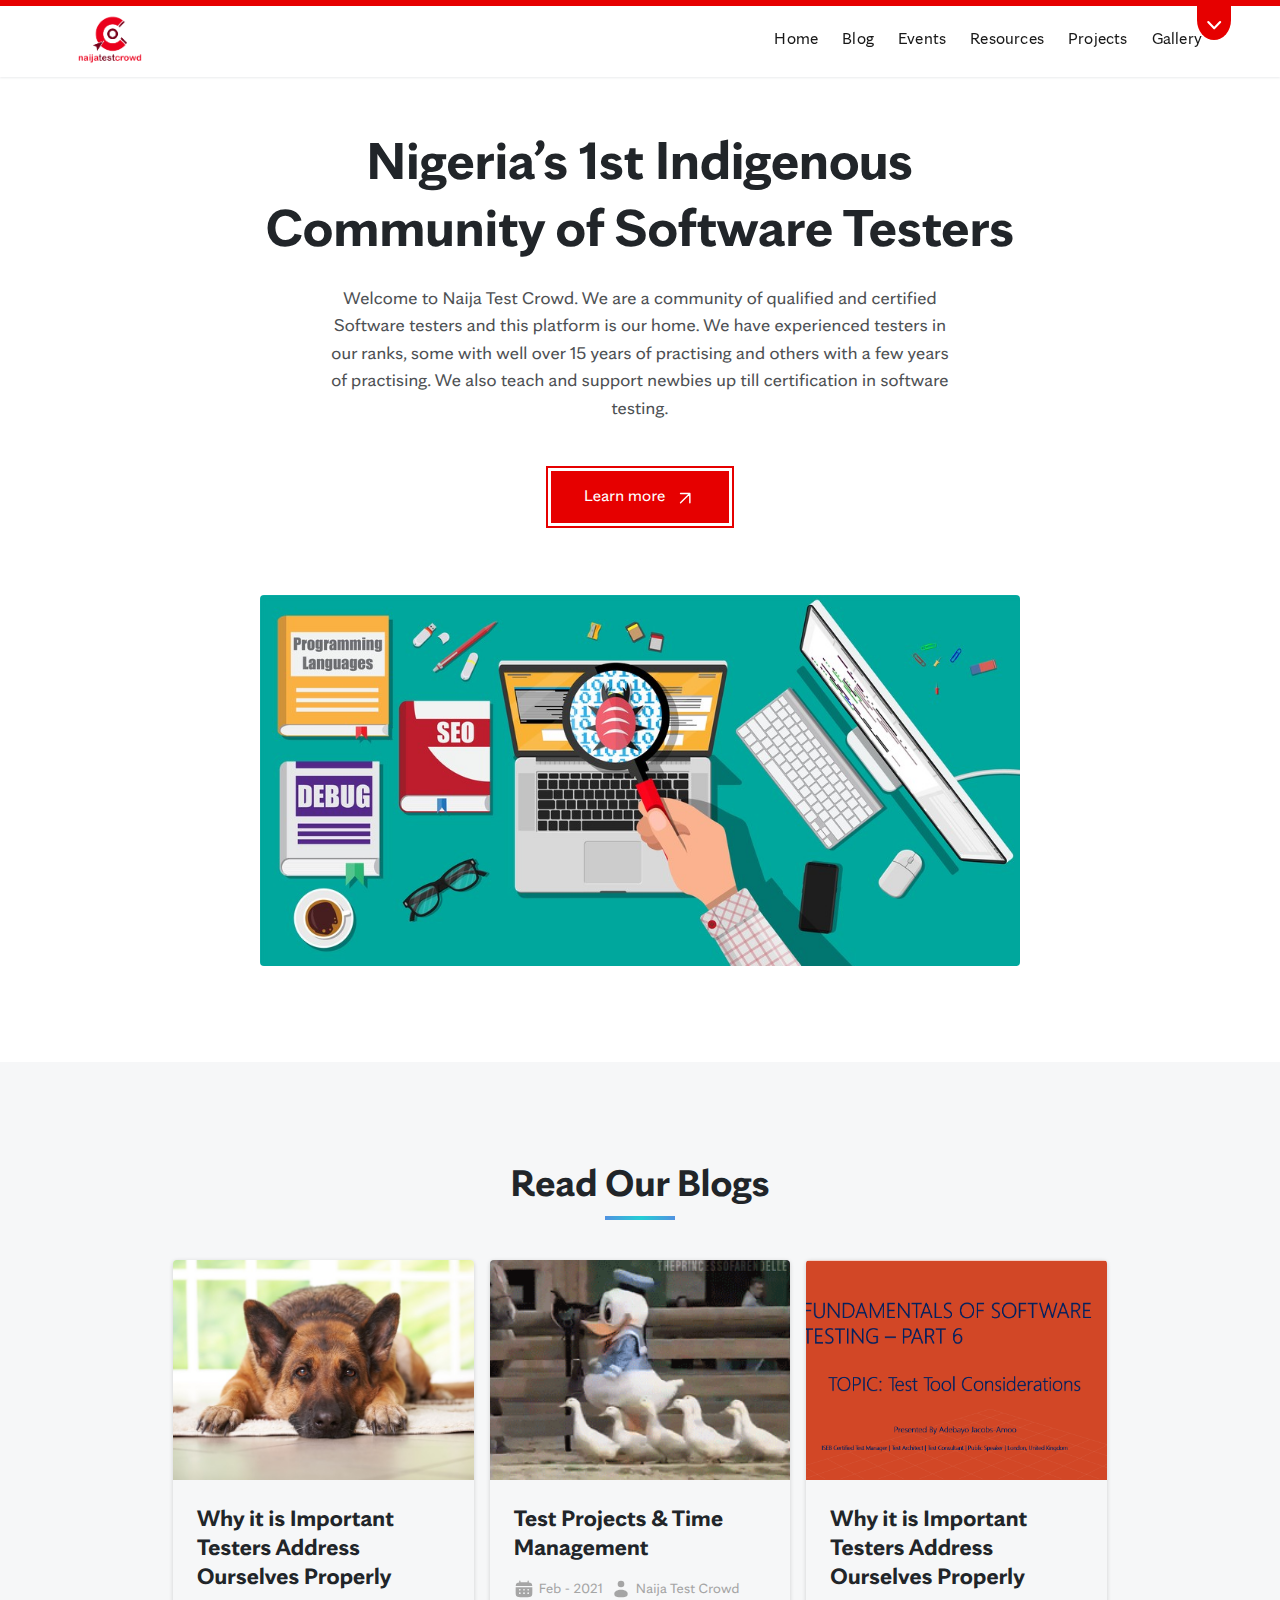
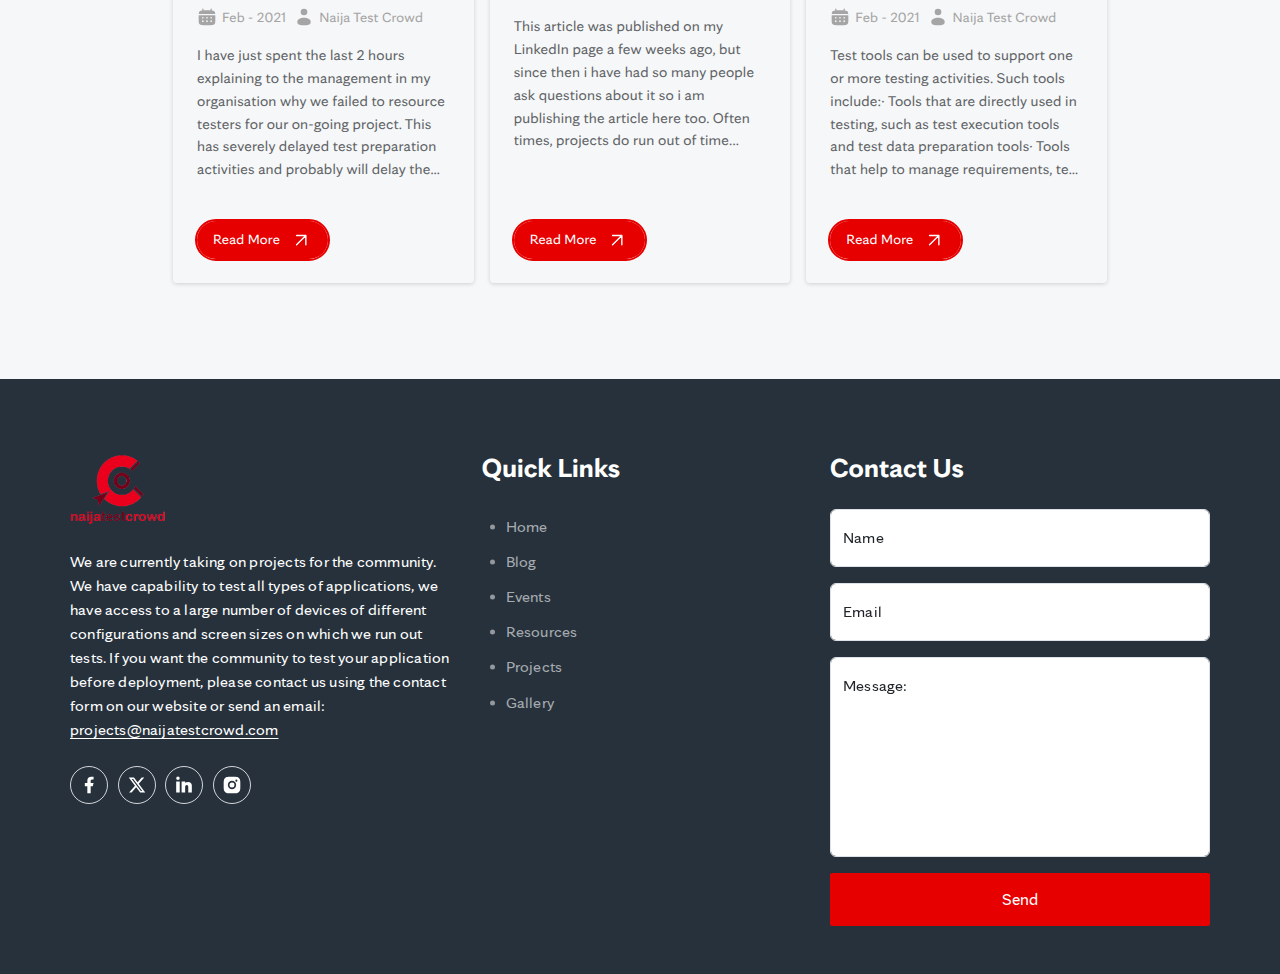
==== blog.html @ b7844641 "made commit to the auth pages" ====
<!DOCTYPE html>
<html lang="en">
	<head>
		<meta charset="UTF-8" />
		<meta name="viewport" content="width=device-width, initial-scale=1.0" />
		<meta name="theme-color" content="" />
		<link rel="shortcut icon" href="./assets/media/logos/naijatestcrowd-favicon.png" type="image/x-icon" />
		<link rel="apple-touch-icon" sizes="180x180" href="./assets/media/logos/naijatestcrowd-favicon.png" />
		<link rel="icon" type="image/png" sizes="32x32" href="./assets/media/logos/naijatestcrowd-favicon.png" />
		<link rel="icon" type="image/png" sizes="16x16" href="./assets/media/logos/naijatestcrowd-favicon.png" />

		<link rel="stylesheet" type="text/css" href="./assets/style/bootstrap.min.css" />
		<link rel="stylesheet" type="text/css" href="./assets/style/default.css" />
		<link rel="stylesheet" type="text/css" href="./assets/style/header.css" />
		<link rel="stylesheet" type="text/css" href="./assets/style/index.css" />
		<link rel="stylesheet" type="text/css" href="./assets/style/footer.css" />
		<link rel="stylesheet" type="text/css" href="./assets/style/media-query.css" />

		<title>Home</title>
	</head>
	<body>
		<div class="v-page-wrapper">
			<!-- <div class="v-mouse-ele"></div> -->
			<!-- header @::start -->
			<header class="v-header v-variant" id="v-page-header">
				<div class="v-subheader">
					<div class="container-lg overflow-hidden">
						<div class="d-flex align-items-center justify-content-between flex-wrap row-gap-3">
							<div>
								<a href="mailto:support@naijatestcrowd.com" class="v-subheader-link">
									<span class="v-icon">
										<svg xmlns="http://www.w3.org/2000/svg" viewBox="0 0 24 24">
											<rect width="24" height="24" fill="none" />
											<path
												fill="none"
												stroke="currentColor"
												stroke-linecap="round"
												stroke-linejoin="round"
												stroke-width="1.5"
												d="m2.357 7.714l6.98 4.654c.963.641 1.444.962 1.964 1.087c.46.11.939.11 1.398 0c.52-.125 1.001-.446 1.964-1.087l6.98-4.654M7.157 19.5h9.686c1.68 0 2.52 0 3.162-.327a3 3 0 0 0 1.31-1.311c.328-.642.328-1.482.328-3.162V9.3c0-1.68 0-2.52-.327-3.162a3 3 0 0 0-1.311-1.311c-.642-.327-1.482-.327-3.162-.327H7.157c-1.68 0-2.52 0-3.162.327a3 3 0 0 0-1.31 1.311c-.328.642-.328 1.482-.328 3.162v5.4c0 1.68 0 2.52.327 3.162a3 3 0 0 0 1.311 1.311c.642.327 1.482.327 3.162.327" />
										</svg>
									</span>
									<span class="v-text"> support@naijatestcrowd.com </span>
								</a>
							</div>
							<div class="d-flex align-items-center flex-wrap column-gap-4">
								<a href="./login.html" class="v-subheader-link">
									<span class="v-icon">
										<svg xmlns="http://www.w3.org/2000/svg" viewBox="0 0 24 24">
											<rect width="24" height="24" fill="none" />
											<path
												fill="currentColor"
												d="M22 19h-6v-4h-2.68c-1.14 2.42-3.6 4-6.32 4c-3.86 0-7-3.14-7-7s3.14-7 7-7c2.72 0 5.17 1.58 6.32 4H24v6h-2zm-4-2h2v-4h2v-2H11.94l-.23-.67C11.01 8.34 9.11 7 7 7c-2.76 0-5 2.24-5 5s2.24 5 5 5c2.11 0 4.01-1.34 4.71-3.33l.23-.67H18zM7 15c-1.65 0-3-1.35-3-3s1.35-3 3-3s3 1.35 3 3s-1.35 3-3 3m0-4c-.55 0-1 .45-1 1s.45 1 1 1s1-.45 1-1s-.45-1-1-1" />
										</svg>
									</span>
									<span class="v-text"> Login </span>
								</a>
								<a href="./register.html" class="v-subheader-link">
									<span class="v-icon">
										<svg xmlns="http://www.w3.org/2000/svg" viewBox="0 0 24 24">
											<rect width="24" height="24" fill="none" />
											<g fill="none" fill-rule="evenodd">
												<path
													d="m12.593 23.258l-.011.002l-.071.035l-.02.004l-.014-.004l-.071-.035q-.016-.005-.024.005l-.004.01l-.017.428l.005.02l.01.013l.104.074l.015.004l.012-.004l.104-.074l.012-.016l.004-.017l-.017-.427q-.004-.016-.017-.018m.265-.113l-.013.002l-.185.093l-.01.01l-.003.011l.018.43l.005.012l.008.007l.201.093q.019.005.029-.008l.004-.014l-.034-.614q-.005-.018-.02-.022m-.715.002a.02.02 0 0 0-.027.006l-.006.014l-.034.614q.001.018.017.024l.015-.002l.201-.093l.01-.008l.004-.011l.017-.43l-.003-.012l-.01-.01z" />
												<path
													fill="currentColor"
													d="M16 14a5 5 0 0 1 5 5v2a1 1 0 1 1-2 0v-2a3 3 0 0 0-3-3H8a3 3 0 0 0-3 3v2a1 1 0 1 1-2 0v-2a5 5 0 0 1 5-5zm4-6a1 1 0 0 1 1 1v1h1a1 1 0 1 1 0 2h-1v1a1 1 0 1 1-2 0v-1h-1a1 1 0 1 1 0-2h1V9a1 1 0 0 1 1-1m-8-6a5 5 0 1 1 0 10a5 5 0 0 1 0-10m0 2a3 3 0 1 0 0 6a3 3 0 0 0 0-6" />
											</g>
										</svg>
									</span>
									<span class="v-text"> Register </span>
								</a>
							</div>
						</div>
					</div>
					<div class="v-toggle-lg-screen-auth-dropdown">
						<button type="button" class="v-toggler">
							<span class="v-icon">
								<svg xmlns="http://www.w3.org/2000/svg" viewBox="0 0 16 16">
									<rect width="16" height="16" fill="none" />
									<path
										fill="none"
										stroke="currentColor"
										stroke-linecap="round"
										stroke-linejoin="round"
										stroke-width="1.5"
										d="M3.75 5.75L8 10.25l4.25-4.5" />
								</svg>
							</span>
						</button>
					</div>
				</div>
				<div class="container-lg p-0 px-2 pt-2">
					<div class="d-flex align-items-center justify-content-between v-main-header">
						<a href="" class="v-header-logo" title="NaijaTestCrowd">
							<figure class="v-image">
								<img src="./assets/media/logos/naijatestcrowd-logo.png" alt="" class="img-fluid" />
							</figure>
						</a>
						<nav class="v-nav-links-container d-none d-lg-inline">
							<ul class="v-nav-links-wrapper d-flex align-items-center">
								<li class="v-each-nav-item">
									<a href="./" class="v-nav-link">Home</a>
								</li>
								<li class="v-each-nav-item">
									<a href="./blog.html" class="v-nav-link">Blog</a>
								</li>
								<li class="v-each-nav-item">
									<a href="./events.html" class="v-nav-link">Events</a>
								</li>
								<li class="v-each-nav-item">
									<a href="./resources.html" class="v-nav-link">Resources</a>
								</li>
								<li class="v-each-nav-item">
									<a href="./projects.html" class="v-nav-link">Projects</a>
								</li>
								<li class="v-each-nav-item">
									<a href="./gallery.html" class="v-nav-link">Gallery</a>
								</li>
							</ul>
						</nav>
						<div class="d-lg-none v-mobile-menu-toggler-container">
							<button type="button" class="v-mobile-menu-toggler" data-bs-toggle="offcanvas" data-bs-target="#sideBar">
								<svg xmlns="http://www.w3.org/2000/svg" viewBox="0 0 24 24">
									<rect width="24" height="24" fill="none" />
									<path
										fill="currentColor"
										d="M2 6a1 1 0 0 1 1-1h18a1 1 0 1 1 0 2H3a1 1 0 0 1-1-1m0 6.032a1 1 0 0 1 1-1h18a1 1 0 1 1 0 2H3a1 1 0 0 1-1-1m1 5.033a1 1 0 1 0 0 2h18a1 1 0 0 0 0-2z" />
								</svg>
							</button>
						</div>
					</div>
				</div>
			</header>
			<!-- header @::end -->
			<!-- main @::body -->
			<main class="v-main" id="v-page-main">
				<!-- v-each-section @::start -->
				<div id="v-hero" class="v-hero d-flex pb-5">
					<section class="container-lg p-lg-0">
						<div class="col-md-10 col-xl-8 col-xxl-7 mx-auto text-center d-flex flex-column row-gap-4 v-text-content my-5">
							<div>
								<h1 class="v-hero-title">Nigeria’s 1st <b class="v-289fh29b">Indigenous </b>Community of Software Testers</h1>
							</div>
							<div class="col-11 col-sm-10 mx-auto">
								<span class="v-subtext">
									Welcome to Naija Test Crowd. We are a community of qualified and certified Software testers and this platform is our home. We have
									experienced testers in our ranks, some with well over 15 years of practising and others with a few years of practising. We also
									teach and support newbies up till certification in software testing.
								</span>
							</div>
							<div class="v-action-container mt-4">
								<a href="" class="v-link-out">
									<span class="v-text">Learn more </span>
									<span class="v-icon">
										<svg xmlns="http://www.w3.org/2000/svg" width="384" height="384" viewBox="0 0 24 24">
											<rect width="24" height="24" fill="none" />
											<path
												fill="none"
												stroke="currentColor"
												stroke-linecap="round"
												stroke-linejoin="round"
												stroke-width="1.5"
												d="M7 7h10m0 0v10m0-10L7 17" />
										</svg>
									</span>
								</a>
							</div>
							<div class="v-banner-presentation mt-5">
								<figure class="v-image w-100 overflow-hidden rounded-1">
									<img src="./assets/media/images/awesome-feature.png" alt="" class="img-fluid" />
								</figure>
							</div>
						</div>
					</section>
				</div>
				<!-- v-each-section @::end -->
				<!-- v-each-section @::start -->
				<div class="v-blogs">
					<section class="v-blocks-container container p-sm-0">
						<header class="v-section-header">
							<h1 class="v-section-title">Read Our Blogs</h1>
						</header>
						<div class="row col-12 col-xl-10 mx-auto m-0 row-gap-5">
							<div class="v-each-item col-12 col-md p-0">
								<div class="v-each-item-inner mx-lg-2">
									<div class="v-each-item-wrap">
										<a href="">
											<figure class="v-image-container">
												<img src="./assets/media/images/5eaf95e89daa1.jpg" alt="" class="img-fluid" />
											</figure>
										</a>
										<div
											class="v-item-body-content d-flex flex-column align-items-center align-items-lg-start text-center text-lg-start row-gap-3 py-4 px-4">
											<h4 class="v-item-title">Why it is Important Testers Address Ourselves Properly</h4>
											<div class="d-flex flex-wrap column-gap-2 v-mid">
												<div class="v-each">
													<span class="v-icon">
														<svg xmlns="http://www.w3.org/2000/svg" width="384" height="384" viewBox="0 0 24 24">
															<rect width="24" height="24" fill="none" />
															<path
																fill="currentColor"
																d="M7.75 2.5a.75.75 0 0 0-1.5 0v1.58c-1.44.115-2.384.397-3.078 1.092c-.695.694-.977 1.639-1.093 3.078h19.842c-.116-1.44-.398-2.384-1.093-3.078c-.694-.695-1.639-.977-3.078-1.093V2.5a.75.75 0 0 0-1.5 0v1.513C15.585 4 14.839 4 14 4h-4c-.839 0-1.585 0-2.25.013z" />
															<path
																fill="currentColor"
																fill-rule="evenodd"
																d="M2 12c0-.839 0-1.585.013-2.25h19.974C22 10.415 22 11.161 22 12v2c0 3.771 0 5.657-1.172 6.828S17.771 22 14 22h-4c-3.771 0-5.657 0-6.828-1.172S2 17.771 2 14zm15 2a1 1 0 1 0 0-2a1 1 0 0 0 0 2m0 4a1 1 0 1 0 0-2a1 1 0 0 0 0 2m-4-5a1 1 0 1 1-2 0a1 1 0 0 1 2 0m0 4a1 1 0 1 1-2 0a1 1 0 0 1 2 0m-6-3a1 1 0 1 0 0-2a1 1 0 0 0 0 2m0 4a1 1 0 1 0 0-2a1 1 0 0 0 0 2"
																clip-rule="evenodd" />
														</svg>
													</span>
													<span class="v-text">Feb - 2021</span>
												</div>
												<div class="v-each">
													<span class="v-icon">
														<svg xmlns="http://www.w3.org/2000/svg" width="384" height="384" viewBox="0 0 24 24">
															<rect width="24" height="24" fill="none" />
															<circle cx="12" cy="6" r="4" fill="currentColor" />
															<path fill="currentColor" d="M20 17.5c0 2.485 0 4.5-8 4.5s-8-2.015-8-4.5S7.582 13 12 13s8 2.015 8 4.5" />
														</svg>
													</span>
													<span class="v-text">Naija Test Crowd</span>
												</div>
											</div>
											<div class="v-text-content mb-4">
												<span class="v-subtext">
													I have just spent the last 2 hours explaining to the management in my organisation why we failed to resource testers for our
													on-going project. This has severely delayed test preparation activities and probably will delay the project. My employers
													have...
												</span>
											</div>
											<div class="v-link-container">
												<a href="" class="v-link-out">
													<span>Read More</span>
													<span class="v-icon">
														<svg xmlns="http://www.w3.org/2000/svg" width="384" height="384" viewBox="0 0 24 24">
															<rect width="24" height="24" fill="none" />
															<path
																fill="none"
																stroke="currentColor"
																stroke-linecap="round"
																stroke-linejoin="round"
																stroke-width="1.5"
																d="M7 7h10m0 0v10m0-10L7 17" />
														</svg>
													</span>
												</a>
											</div>
										</div>
									</div>
								</div>
							</div>
							<div class="v-each-item col-12 col-md p-0">
								<div class="v-each-item-inner mx-lg-2">
									<div class="v-each-item-wrap">
										<a href="">
											<figure class="v-image-container">
												<img src="./assets/media/images/5f285699172b0.gif" alt="" class="img-fluid" />
											</figure>
										</a>
										<div
											class="v-item-body-content d-flex flex-column align-items-center align-items-lg-start text-center text-lg-start row-gap-3 py-4 px-4">
											<h4 class="v-item-title">Test Projects & Time Management</h4>
											<div class="d-flex flex-wrap column-gap-2 v-mid">
												<div class="v-each">
													<span class="v-icon">
														<svg xmlns="http://www.w3.org/2000/svg" width="384" height="384" viewBox="0 0 24 24">
															<rect width="24" height="24" fill="none" />
															<path
																fill="currentColor"
																d="M7.75 2.5a.75.75 0 0 0-1.5 0v1.58c-1.44.115-2.384.397-3.078 1.092c-.695.694-.977 1.639-1.093 3.078h19.842c-.116-1.44-.398-2.384-1.093-3.078c-.694-.695-1.639-.977-3.078-1.093V2.5a.75.75 0 0 0-1.5 0v1.513C15.585 4 14.839 4 14 4h-4c-.839 0-1.585 0-2.25.013z" />
															<path
																fill="currentColor"
																fill-rule="evenodd"
																d="M2 12c0-.839 0-1.585.013-2.25h19.974C22 10.415 22 11.161 22 12v2c0 3.771 0 5.657-1.172 6.828S17.771 22 14 22h-4c-3.771 0-5.657 0-6.828-1.172S2 17.771 2 14zm15 2a1 1 0 1 0 0-2a1 1 0 0 0 0 2m0 4a1 1 0 1 0 0-2a1 1 0 0 0 0 2m-4-5a1 1 0 1 1-2 0a1 1 0 0 1 2 0m0 4a1 1 0 1 1-2 0a1 1 0 0 1 2 0m-6-3a1 1 0 1 0 0-2a1 1 0 0 0 0 2m0 4a1 1 0 1 0 0-2a1 1 0 0 0 0 2"
																clip-rule="evenodd" />
														</svg>
													</span>
													<span class="v-text">Feb - 2021</span>
												</div>
												<div class="v-each">
													<span class="v-icon">
														<svg xmlns="http://www.w3.org/2000/svg" width="384" height="384" viewBox="0 0 24 24">
															<rect width="24" height="24" fill="none" />
															<circle cx="12" cy="6" r="4" fill="currentColor" />
															<path fill="currentColor" d="M20 17.5c0 2.485 0 4.5-8 4.5s-8-2.015-8-4.5S7.582 13 12 13s8 2.015 8 4.5" />
														</svg>
													</span>
													<span class="v-text">Naija Test Crowd</span>
												</div>
											</div>
											<div class="v-text-content mb-4">
												<span class="v-subtext">
													This article was published on my LinkedIn page a few weeks ago, but since then i have had so many people ask questions about
													it so i am publishing the article here too. Often times, projects do run out of time...
												</span>
											</div>
											<div class="v-link-container">
												<a href="" class="v-link-out">
													<span>Read More</span>
													<span class="v-icon">
														<svg xmlns="http://www.w3.org/2000/svg" width="384" height="384" viewBox="0 0 24 24">
															<rect width="24" height="24" fill="none" />
															<path
																fill="none"
																stroke="currentColor"
																stroke-linecap="round"
																stroke-linejoin="round"
																stroke-width="1.5"
																d="M7 7h10m0 0v10m0-10L7 17" />
														</svg>
													</span>
												</a>
											</div>
										</div>
									</div>
								</div>
							</div>
							<div class="v-each-item col-12 col-md p-0">
								<div class="v-each-item-inner mx-lg-2">
									<div class="v-each-item-wrap">
										<a href="">
											<figure class="v-image-container">
												<img src="./assets/media/images/5ef3cde621858.png" alt="" class="img-fluid" />
											</figure>
										</a>
										<div
											class="v-item-body-content d-flex flex-column align-items-center align-items-lg-start text-center text-lg-start row-gap-3 py-4 px-4">
											<h4 class="v-item-title">Why it is Important Testers Address Ourselves Properly</h4>
											<div class="d-flex flex-wrap column-gap-2 v-mid">
												<div class="v-each">
													<span class="v-icon">
														<svg xmlns="http://www.w3.org/2000/svg" width="384" height="384" viewBox="0 0 24 24">
															<rect width="24" height="24" fill="none" />
															<path
																fill="currentColor"
																d="M7.75 2.5a.75.75 0 0 0-1.5 0v1.58c-1.44.115-2.384.397-3.078 1.092c-.695.694-.977 1.639-1.093 3.078h19.842c-.116-1.44-.398-2.384-1.093-3.078c-.694-.695-1.639-.977-3.078-1.093V2.5a.75.75 0 0 0-1.5 0v1.513C15.585 4 14.839 4 14 4h-4c-.839 0-1.585 0-2.25.013z" />
															<path
																fill="currentColor"
																fill-rule="evenodd"
																d="M2 12c0-.839 0-1.585.013-2.25h19.974C22 10.415 22 11.161 22 12v2c0 3.771 0 5.657-1.172 6.828S17.771 22 14 22h-4c-3.771 0-5.657 0-6.828-1.172S2 17.771 2 14zm15 2a1 1 0 1 0 0-2a1 1 0 0 0 0 2m0 4a1 1 0 1 0 0-2a1 1 0 0 0 0 2m-4-5a1 1 0 1 1-2 0a1 1 0 0 1 2 0m0 4a1 1 0 1 1-2 0a1 1 0 0 1 2 0m-6-3a1 1 0 1 0 0-2a1 1 0 0 0 0 2m0 4a1 1 0 1 0 0-2a1 1 0 0 0 0 2"
																clip-rule="evenodd" />
														</svg>
													</span>
													<span class="v-text">Feb - 2021</span>
												</div>
												<div class="v-each">
													<span class="v-icon">
														<svg xmlns="http://www.w3.org/2000/svg" width="384" height="384" viewBox="0 0 24 24">
															<rect width="24" height="24" fill="none" />
															<circle cx="12" cy="6" r="4" fill="currentColor" />
															<path fill="currentColor" d="M20 17.5c0 2.485 0 4.5-8 4.5s-8-2.015-8-4.5S7.582 13 12 13s8 2.015 8 4.5" />
														</svg>
													</span>
													<span class="v-text">Naija Test Crowd</span>
												</div>
											</div>
											<div class="v-text-content mb-4">
												<span class="v-subtext">
													Test tools can be used to support one or more testing activities. Such tools include:· Tools that are directly used in
													testing, such as test execution tools and test data preparation tools· Tools that help to manage requirements, test
													cases,...
												</span>
											</div>
											<div class="v-link-container">
												<a href="" class="v-link-out">
													<span>Read More</span>
													<span class="v-icon">
														<svg xmlns="http://www.w3.org/2000/svg" width="384" height="384" viewBox="0 0 24 24">
															<rect width="24" height="24" fill="none" />
															<path
																fill="none"
																stroke="currentColor"
																stroke-linecap="round"
																stroke-linejoin="round"
																stroke-width="1.5"
																d="M7 7h10m0 0v10m0-10L7 17" />
														</svg>
													</span>
												</a>
											</div>
										</div>
									</div>
								</div>
							</div>
						</div>
					</section>
				</div>
				<!-- v-each-section @::end -->
			</main>
			<!-- main @::end -->
			<!-- footer @::start-->
			<footer class="v-footer position-relative pt-4" id="v-page-footer">
				<div class="container px-lg-0 py-5">
					<div class="row align-items-stretch m-0 row-gap-5">
						<div class="col-lg col-12 p-0 v-footer-item">
							<div class="d-flex flex-column align-items-start row-gap-4">
								<a href="" class="v-logo me-3">
									<figure class="v-image" title="NaijaTestCrowd">
										<img src="./assets/media/logos/naijatestcrowd-logo.png" alt="" class="img-fluid" />
									</figure>
								</a>
								<div class="v-text text-white">
									We are currently taking on projects for the community. We have capability to test all types of applications, we have access to a
									large number of devices of different configurations and screen sizes on which we run out tests. If you want the community to test
									your application before deployment, please contact us using the contact form on our website or send an email:
									<a href="" style="color: var(--white); text-underline-offset: 3px" class="text-decoration-underline">
										projects@naijatestcrowd.com
									</a>
								</div>
							</div>
							<ul class="v-social-links">
								<li class="v-link-item">
									<a href="" title="Facebook">
										<span class="v-icon">
											<svg xmlns="http://www.w3.org/2000/svg" width="384" height="384" viewBox="0 0 24 24">
												<rect width="24" height="24" fill="none" />
												<path
													fill="currentColor"
													d="M14 13.5h2.5l1-4H14v-2c0-1.03 0-2 2-2h1.5V2.14c-.326-.043-1.557-.14-2.857-.14C11.928 2 10 3.657 10 6.7v2.8H7v4h3V22h4z" />
											</svg>
										</span>
									</a>
								</li>
								<li class="v-link-item">
									<a href="" title="Twitter/X">
										<span class="v-icon">
											<svg xmlns="http://www.w3.org/2000/svg" width="384" height="384" viewBox="0 0 24 24">
												<rect width="24" height="24" fill="none" />
												<path
													fill="currentColor"
													d="m17.687 3.063l-4.996 5.711l-4.32-5.711H2.112l7.477 9.776l-7.086 8.099h3.034l5.469-6.25l4.78 6.25h6.102l-7.794-10.304l6.625-7.571zm-1.064 16.06L5.654 4.782h1.803l10.846 14.34z" />
											</svg>
										</span>
									</a>
								</li>
								<li class="v-link-item">
									<a href="" title="LinkedIn">
										<span class="v-icon">
											<svg xmlns="http://www.w3.org/2000/svg" width="384" height="384" viewBox="0 0 24 24">
												<rect width="24" height="24" fill="none" />
												<path
													fill="currentColor"
													d="M4.75 1.875a2.125 2.125 0 1 0 0 4.25a2.125 2.125 0 0 0 0-4.25m-2 6A.125.125 0 0 0 2.625 8v13c0 .069.056.125.125.125h4A.125.125 0 0 0 6.875 21V8a.125.125 0 0 0-.125-.125zm6.5 0A.125.125 0 0 0 9.125 8v13c0 .069.056.125.125.125h4a.125.125 0 0 0 .125-.125v-7a1.875 1.875 0 1 1 3.75 0v7c0 .069.056.125.125.125h4a.125.125 0 0 0 .125-.125v-8.62c0-2.427-2.11-4.325-4.525-4.106a7.2 7.2 0 0 0-2.169.548l-1.306.56V8a.125.125 0 0 0-.125-.125z" />
											</svg>
										</span>
									</a>
								</li>
								<li class="v-link-item">
									<a href="" title="Instagram">
										<span class="v-icon">
											<svg xmlns="http://www.w3.org/2000/svg" width="384" height="384" viewBox="0 0 24 24">
												<rect width="24" height="24" fill="none" />
												<path
													fill="currentColor"
													d="M13.028 2c1.125.003 1.696.009 2.189.023l.194.007c.224.008.445.018.712.03c1.064.05 1.79.218 2.427.465c.66.254 1.216.598 1.772 1.153a4.9 4.9 0 0 1 1.153 1.772c.247.637.415 1.363.465 2.428c.012.266.022.487.03.712l.006.194c.015.492.021 1.063.023 2.188l.001.746v1.31a79 79 0 0 1-.023 2.188l-.006.194c-.008.225-.018.446-.03.712c-.05 1.065-.22 1.79-.466 2.428a4.9 4.9 0 0 1-1.153 1.772a4.9 4.9 0 0 1-1.772 1.153c-.637.247-1.363.415-2.427.465l-.712.03l-.194.006c-.493.014-1.064.021-2.189.023l-.746.001h-1.309a78 78 0 0 1-2.189-.023l-.194-.006a63 63 0 0 1-.712-.031c-1.064-.05-1.79-.218-2.428-.465a4.9 4.9 0 0 1-1.771-1.153a4.9 4.9 0 0 1-1.154-1.772c-.247-.637-.415-1.363-.465-2.428l-.03-.712l-.005-.194A79 79 0 0 1 2 13.028v-2.056a79 79 0 0 1 .022-2.188l.007-.194c.008-.225.018-.446.03-.712c.05-1.065.218-1.79.465-2.428A4.9 4.9 0 0 1 3.68 3.678a4.9 4.9 0 0 1 1.77-1.153c.638-.247 1.363-.415 2.428-.465c.266-.012.488-.022.712-.03l.194-.006a79 79 0 0 1 2.188-.023zM12 7a5 5 0 1 0 0 10a5 5 0 0 0 0-10m0 2a3 3 0 1 1 .001 6a3 3 0 0 1 0-6m5.25-3.5a1.25 1.25 0 0 0 0 2.5a1.25 1.25 0 0 0 0-2.5" />
											</svg>
										</span>
									</a>
								</li>
							</ul>
						</div>
						<div class="col-lg-4 col-12 p-0 v-footer-item">
							<div class="mx-lg-auto col-lg-10">
								<header class="v-footer-item-header">
									<h3 class="v-header-title">Quick Links</h3>
								</header>
								<ul class="v-footer-links mt-4">
									<li class="v-each-link-item">
										<a href="" class="v-link">Home</a>
									</li>
									<li class="v-each-link-item">
										<a href="" class="v-link">Blog</a>
									</li>
									<li class="v-each-link-item">
										<a href="" class="v-link">Events</a>
									</li>
									<li class="v-each-link-item">
										<a href="" class="v-link">Resources</a>
									</li>
									<li class="v-each-link-item">
										<a href="" class="v-link">Projects</a>
									</li>
									<li class="v-each-link-item">
										<a href="" class="v-link">Gallery</a>
									</li>
								</ul>
							</div>
						</div>
						<div class="col-lg col-12 p-0 v-footer-item">
							<header class="v-footer-item-header">
								<h3 class="v-header-title">Contact Us</h3>
							</header>
							<div class="v-form-container">
								<div class="v-form-input">
									<div class="form-floating mb-3">
										<input type="text" class="form-control" id="name" placeholder="Enter your name" />
										<label for="name">Name</label>
									</div>
								</div>
								<div class="v-form-input">
									<div class="form-floating mb-3">
										<input type="email" class="form-control" id="email" placeholder="Enter email address" />
										<label for="email">Email</label>
									</div>
								</div>
								<div class="v-form-input">
									<div class="form-floating">
										<textarea class="form-control" placeholder="Leave a message here:" id="message" style="height: 200px"></textarea>
										<label for="message">Message:</label>
									</div>
								</div>
								<div class="mt-3">
									<button type="button" class="v-action-btn">Send</button>
								</div>
							</div>
						</div>
					</div>
				</div>
			</footer>
			<!-- footer @::end -->

			<!-- offcanvas @::start -->
			<div class="offcanvas offcanvas-end" tabindex="-1" id="sideBar" aria-labelledby="sideBarLabel">
				<div class="offcanvas-header">
					<h5 class="offcanvas-title" id="sideBarLabel">Offcanvas</h5>
					<button type="button" class="btn-close" data-bs-dismiss="offcanvas" aria-label="Close"></button>
				</div>
				<div class="offcanvas-body">
					<nav class="v-nav-links-container">
						<ul class="v-nav-links-wrapper d-flex flex-column">
							<li class="v-each-nav-item">
								<a href="" class="v-nav-link">Home</a>
							</li>
							<li class="v-each-nav-item">
								<a href="" class="v-nav-link">Blog</a>
							</li>
							<li class="v-each-nav-item">
								<a href="" class="v-nav-link">Events</a>
							</li>
							<li class="v-each-nav-item">
								<a href="" class="v-nav-link">Resources</a>
							</li>
							<li class="v-each-nav-item">
								<a href="" class="v-nav-link">Projects</a>
							</li>
							<li class="v-each-nav-item">
								<a href="" class="v-nav-link">Gallery</a>
							</li>
						</ul>
					</nav>
				</div>
			</div>
			<!-- offcanvas @::end -->
		</div>
		<script type="text/javascript" src="./assets/js/bootstrap.min.js" defer></script>
		<script type="module" src="./assets/js/index.custom.js" defer></script>
	</body>
</html>
---- assets/style/default.css ----
@font-face {
	font-family: "MayoClinicSansRegular";
	src: url("../font/MayoClinicSans-Regular.woff2") format("woff");
}
@font-face {
	font-family: "MayoClinicSansBold";
	src: url("../font/MayoClinicSans-Bold.woff2") format("woff");
}
:root {
	--font-family-regular: "MayoClinicSansRegular", "Helvetica", "Arial";
	--font-family-bold: "MayoClinicSansBold", "Helvetica", "Arial";
	--main-bg-clr: #f7f9fa;
	--border-line-clr: #f2f3f5;
	--nav-link-bg: #f0f3f5;
	--link-clr: rgb(62, 76, 89);

	--offcanvas-bg-clr: #f3f4f6;

	--form-control-text-clr: #778495;
	--form-control-bg-clr: #f8f9fd;

	--size: 2rem;
	--icon-clr: #adadad;

	--dark-variant: 0, 0, 0;
	--dark: rgba(var(--dark-variant), 1);

	--white-variant: 255, 255, 255;
	--white: rgba(var(--white-variant), 1);

	--primary-clr-variant: 230, 0, 0;
	--primary-clr: rgba(var(--primary-clr-variant), 1);
	--primary-clr-dark: rgb(35, 84, 56);

	/* themes */
}

*,
*::before,
*::after {
	margin: 0;
	padding: 0;
	letter-spacing: 0.2px;
	outline: none;
	font-family: var(--font-family);
	image-rendering: optimizequality;
	text-rendering: optimizeLegibility;
	-webkit-font-smoothing: antialiased;
}
h1,
h2,
h3,
h4,
h5,
h6,
p,
span:not(:has(img, .img-fluid)) {
	image-rendering: pixelated;
	text-rendering: geometricPrecision;
}
ul,
li,
p {
	margin: 0;
	padding: 0;
	list-style-type: none;
}
a {
	will-change: background-color, color;
	transition: 300ms ease-in-out;
	transition-property: background-color;
	text-decoration: none;
}
button {
	background-color: transparent;
	border: none;
}
:is(h1, h2, h3, h4, h5, h6) {
	margin: 0;
}
*:not(h1, h2, h3, h4, h5, h6) {
	font-family: var(--font-family-regular);
}
*:not(*:not(h1, h2, h3, h4, h5, h6, b, strong)) {
	font-family: var(--font-family-bold);
}
svg {
	--size: 1.4rem;
	aspect-ratio: 1/1;
	width: var(--size);
	height: var(--size);
	user-select: none;
	pointer-events: none;
}
html::-webkit-scrollbar {
	width: 5px;
}
::selection {
	background-color: rgba(var(--primary-clr-variant), 0.2);
	color: var(--primary-clr-dark);
}
:is(.modal, .offcanvas) .btn-close {
	box-shadow: 0 0 0 0.25rem transparent;
}
:is(.modal, .offcanvas) .btn-close:focus {
	box-shadow: 0 0 0 0.25rem rgba(var(--primary-clr-variant), 0.25);
}
::-webkit-scrollbar-track {
	background: #f1f1f1;
}
::-webkit-scrollbar-thumb {
	background: var(--primary-clr);
	border-radius: 100px;
}
::-webkit-scrollbar-thumb:hover {
	background: #555;
}
.form-control:focus {
	box-shadow: none;
}
[class*="col-"] {
	transition: width 300ms ease-in-out;
	will-change: width;
}
.form-check-input[type="radio"],
.form-check-input[type="checkbox"] {
	transition: 300ms ease-in-out;
}
.form-check-input[type="radio"]:focus,
.form-check-input[type="checkbox"]:focus {
	box-shadow: 0 0 0 0.25rem rgba(var(--primary-clr-variant), 0.25);
}
.form-check-input:checked[type="radio"]:checked,
.form-check-input:checked[type="checkbox"]:checked {
	background-color: var(--primary-clr);
	border-color: var(--primary-clr);
}
input[type="number"]::-webkit-inner-spin-button,
input[type="number"]::-webkit-calendar-picker-indicator {
	display: none;
}
figure {
	margin: 0;
}
.v-icon {
	display: flex;
	align-items: center;
	justify-content: center;
}
---- assets/style/header.css ----
.v-header {
	position: sticky;
	top: 0;
	background-color: var(--white);
	z-index: 2;
	padding: 0 0 0.85rem;
	box-shadow: rgba(149, 157, 165, 0.2) 0px 1px 2px;
}
.v-header .v-header-logo .v-image {
	max-width: 4rem;
}
.v-header .v-nav-links-wrapper {
	column-gap: 1.5rem;
}
.v-header .v-nav-links-wrapper .v-nav-link {
	font-size: 1.05rem;
	color: rgba(var(--dark-variant), 0.9);
	position: relative;
}
.v-header .v-nav-links-wrapper .v-nav-link::before {
	content: "";
	width: 100%;
	height: 1.5px;
	transition: transform 300ms ease-in-out;
	transform-origin: right;
	position: absolute;
	bottom: 0;
	left: 0;
	transform: scaleX(0) translateY(1.5px);
	opacity: 0.7;
	background-color: var(--primary-clr);
}
.v-header .v-nav-links-wrapper .v-nav-link:hover::before {
	transform-origin: left;
	opacity: 1;
	transform: scaleX(1) translateY(1.5px);
}
.v-mouse-ele {
	position: fixed;
	background-color: var(--primary-clr);
	content: "";
	width: 15px;
	aspect-ratio: 1;
	border-radius: 50%;
	display: block;
	height: 15px;
	transition: 50ms ease;
	mix-blend-mode: difference;
	transform: translate(var(--x, 0), var(--y, 0));
	opacity: 0;
	z-index: 99;
}
.v-mouse-ele.active {
	opacity: 1;
}
.v-header .v-subheader {
	background-color: var(--primary-clr);
	padding: 3px;
	position: relative;
	display: grid;
	grid-template-rows: 0fr;
	transition: grid-template-rows 300ms ease-in-out;
}
.v-header .v-subheader.active {
	grid-template-rows: 1fr;
}
.v-header .v-subheader .v-toggle-lg-screen-auth-dropdown {
	position: absolute;
	top: 0;
	right: 3.8%;
	transition: 300ms ease-in-out;
	transform: translate(0);
}
.v-header .v-subheader .v-toggle-lg-screen-auth-dropdown .v-toggler {
	--r: 50%;
	--pad: 4px;
	display: flex;
	align-items: center;
	justify-content: center;
	color: var(--white);
	background-color: var(--primary-clr);
	padding: 14px calc(var(--pad) + 2px) var(--pad) calc(var(--pad) + 2px);
	border-radius: 0 0 var(--r) var(--r);
	transition: 300ms ease-in-out;
}
.v-header .v-subheader.active .v-toggle-lg-screen-auth-dropdown {
	transform: translate(0, calc(100% + 1.8rem));
}
.v-header .v-subheader.active .v-toggle-lg-screen-auth-dropdown .v-toggler {
	--r: 50%;
	border-radius: var(--r);
	padding: var(--pad);
}
.v-header .v-subheader:not(.active) .v-toggle-lg-screen-auth-dropdown .v-toggler:hover {
	--new-r: calc(var(--r) - 4%);
	padding-top: calc(var(--pad) + 20px);
	padding-bottom: calc(var(--pad) + 2px);
	border-end-end-radius: var(--new-r);
	border-end-start-radius: var(--new-r);
}
.v-header .v-subheader .v-subheader-link {
	display: flex;
	align-items: center;
	column-gap: 8px;
	padding: 6px 0;
	color: var(--white);
	text-decoration: 1.5px underline transparent;
	text-underline-offset: 4px;
	transition: 300ms ease-in-out;
}
.v-header .v-subheader .v-subheader-link:hover {
	text-decoration-color: rgba(var(--white-variant), 0.9);
	text-underline-offset: 1.5px;
}
.v-header .v-subheader .v-subheader-link svg {
	--size: 1.2rem;
}

.v-mobile-menu-toggler-container {
	margin-right: 2.5rem;
}
.v-mobile-menu-toggler-container .v-mobile-menu-toggler {
	display: flex;
	border-radius: 50%;
	align-items: center;
	justify-content: center;
	transition: 300ms ease-in-out;
	background-color: transparent;
	color: var(--dark);
	padding: 7px;
}
.v-mobile-menu-toggler-container .v-mobile-menu-toggler svg {
	--size: 1.5rem;
}
.v-mobile-menu-toggler-container .v-mobile-menu-toggler:hover {
	color: var(--white);
	background-color: var(--primary-clr);
}

/* for auth */
.v-auth-container {
	min-height: 100vh;
	min-height: 100dvh;
	display: flex;
	align-items: center;
	justify-content: center;
}
.v-auth-container .v-image {
	width: 5rem;
	margin-bottom: 1rem;
}
.v-auth-container .v-auth-header {
	padding-bottom: 1.8rem;
	border-bottom: 1.5px solid #ddd;
	margin-bottom: 1.8rem;
	display: flex;
	flex-direction: column;
	row-gap: 5px;
}
.v-auth-container .v-auth-header .v-subtext {
	opacity: 0.8;
	font-size: 1.05rem;
}
.v-auth-container .v-form {
	display: flex;
	flex-direction: column;
	row-gap: 1rem;
}
.v-auth-container .v-form .form-control {
	min-height: 3rem;
	font-size: 1.09rem;
}
.v-auth-container .v-form .form-control::placeholder {
	letter-spacing: -0.2px;
	color: var(--form-control-text-clr);
	opacity: 0.6;
}
.v-auth-container .v-form .form-control:focus {
	border-color: var(--primary-clr);
}
.v-auth-container .v-form .v-label {
	opacity: 0.9;
}
.v-auth-container .v-form .v-as-label {
	color: var(--primary-clr);
	text-decoration: 1.5px underline var(--primary-clr);
}
.v-auth-container .v-form .v-form-input-inner {
	position: relative;
	margin-top: 2px;
}
.v-auth-container .v-form-input-inner:has(.v-password-toggler) .form-control {
	padding-right: 2rem;
}
.v-auth-container .v-form .v-form-input-inner .v-password-toggler {
	position: absolute;
	top: 0;
	right: 0;
	height: 100%;
	display: flex;
	align-items: center;
	justify-content: center;
	padding: 1rem;
	transition: 300ms ease-in-out;
	background-color: transparent;
}
.v-auth-container .v-form-input-inner .v-password-toggler svg {
	--size: 1.5rem;
	color: var(--form-control-text-clr);
}
.v-auth-container .v-form-input-inner .v-password-toggler:hover {
	background-color: #ddd3;
}
.v-auth-container .v-action-container {
	margin-top: 1rem;
}
.v-auth-container .v-action-container .v-action-btn {
	background-color: var(--primary-clr);
	color: var(--white);
	padding: 0.8rem 1rem;
	width: 100%;
	border-radius: 5px;
}
.v-auth-container .v-post-inputs {
	display: flex;
	flex-direction: column;
	align-items: center;
	row-gap: 1rem;
}
.v-auth-container .v-post-inputs .v-subtext,
.v-auth-container .v-post-inputs .v-subtext [href] {
	font-size: 0.99rem;
}
.v-auth-container .v-post-inputs .v-subtext [href] {
	color: var(--primary-clr);
}
---- assets/style/index.css ----
.v-text-content .v-hero-title {
	font-size: 2.35rem;
	position: relative;
	transition: 300ms ease-in-out;
}
.v-text-content .v-subtext {
	font-size: 1.15rem;
	opacity: 0.8;
}
/* .v-289fh29b {
	transition: 300ms ease-in-out;
}
.v-289fh29b.active {
	background-color: var(--primary-clr);
	color: var(--white);
} */

.v-text-content .v-action-container .v-link-out {
	padding: 0.8rem 2rem;
	border: 1px solid var(--primary-clr);
	outline: 2px solid rgba(var(--primary-clr-variant), 1);
	outline-offset: 3px;
	position: relative;
	font-size: 1.05rem;
	border-radius: 0;
	background-color: var(--primary-clr);
	color: var(--white);
	white-space: nowrap;
	display: flex;
	align-items: end;
	column-gap: 0.5rem;
	justify-content: center;
	width: max-content;
	isolation: isolate;
	margin: auto;
	transition: transform 300ms ease-in-out;
}
.v-text-content .v-action-container .v-link-out::before {
	background-color: var(--white);
	content: "";
	width: 100%;
	height: 100%;
	display: block;
	position: absolute;
	bottom: 0;
	left: 0;
	transition: transform 400ms ease-in-out, color 300ms ease-in-out;
	transform: scaleX(0);
	transform-origin: right;
	z-index: -1;
}
.v-action-container .v-link-out:hover {
	color: var(--primary-clr);
}
.v-action-container .v-link-out:hover .v-text,
.v-action-container .v-link-out:hover .v-icon {
	transition: color 300ms ease-in-out;
}
.v-text-content .v-action-container .v-link-out:hover::before {
	transform: scaleX(1);
	transform-origin: left;
}
.v-section-header {
	display: flex;
	align-items: center;
	justify-content: center;
	margin-bottom: 2.5rem;
}
.v-section-header .v-section-title::after {
	width: 70px;
	height: 4px;
	content: "";
	display: block;
	margin: auto;
	margin-top: 10px;
	background-image: -webkit-gradient(linear, left top, right top, from(#5192e1), color-stop(51%, #23ced5), to(#5192e1));
	background-image: gradient(linear, left top, right top, from(#5192e1), color-stop(51%, #23ced5), to(#5192e1));
}
.v-blogs {
	padding: 6rem 0;
	background-color: rgba(246, 247, 248);
}
.v-blogs .v-each-item .v-mid .v-each {
	display: flex;
	align-items: center;
	column-gap: 5px;
	color: #a5a5a5;
}
.v-blogs .v-each-item .v-mid .v-each svg {
	--size: 1.25rem;
}
.v-blogs .v-each-item .v-mid .v-each .v-text {
	font-size: 0.9rem;
}
.v-blogs .v-each-item-wrap {
	box-shadow: rgba(0, 0, 0, 0.16) 0px 1px 4px;
	overflow: hidden;
	height: 100%;
	border-radius: 4px;
}
.v-blogs .v-each-item-inner {
	height: 100%;
}
.v-blogs .v-each-item-inner .v-image-container {
	transition: 300ms ease-in-out;
	height: 220px;
}
.v-blogs .v-each-item-inner .v-image-container .img-fluid {
	width: 100%;
	height: 100%;
	-o-object-fit: cover;
	object-fit: cover;
	-o-object-position: center;
	object-position: center;
}
.v-blogs .v-each-item-inner:hover .v-image-container {
	transform: scale(1.05);
}
.v-blogs .v-each-item .v-each-item-wrap {
	display: flex;
	flex-direction: column;
}
.v-blogs .v-item-body-content {
	flex-grow: 1;
}
.v-blogs .v-text-content .v-subtext {
	font-size: 0.95rem;
	opacity: 0.7;
	display: -moz-box;
	display: -webkit-box;
	-webkit-box-orient: vertical;
	-moz-box-orient: vertical;
	box-orient: vertical;
	text-overflow: ellipsis;
	-webkit-line-clamp: 6;
	line-clamp: 6;
	overflow: hidden;
}
.v-blogs .v-each-item .v-link-container {
	margin-top: auto;
}
.v-blogs .v-each-item [href] {
	overflow: hidden;
}
.v-blogs .v-each-item .v-link-container .v-link-out {
	display: flex;
	align-items: center;
	column-gap: 0.6rem;
	padding: 0.5rem 1rem;
	background-color: var(--primary-clr);
	color: var(--white);
	font-size: 0.9rem;
	border-radius: 100vw;
	transition: 300ms ease-in-out;
	outline: 2px solid var(--primary-clr);
	outline-offset: 0px;
}

.v-blogs .v-each-item .v-link-container .v-link-out:hover {
	outline-offset: 3px;
}
---- assets/style/footer.css ----
.v-footer {
	--_bg-clr-variant: 38, 49, 60;
	--_bg-clr: rgba(var(--_bg-clr-variant), 1);
	background-color: var(--_bg-clr);
}
.v-footer-item .v-logo .v-image {
	max-width: 6rem;
}
.v-footer-item .v-action-btn {
	background-color: var(--primary-clr);
	color: var(--white);
	width: 100%;
	font-size: 1.05rem;
	border-radius: 2px;
	padding: 14px 8px;
}
.v-footer .v-footer-item {
	display: flex;
	flex-direction: column;
	row-gap: 1.5rem;
}
.v-footer .v-footer-item .v-header-title {
	color: var(--white);
}
.v-social-links {
	display: flex;
	align-items: center;
	column-gap: 0.6rem;
}
.v-social-links [href] {
	border: 1px solid rgba(var(--white-variant), 0.8);
	border-radius: 50%;
	display: flex;
	align-items: center;
	justify-content: center;
	padding: 8px;
	color: var(--white);
	transition: 300ms ease-in-out;
}
.v-social-links [href] svg {
	--size: 1.25rem;
}
.v-footer-item .v-footer-links {
	display: flex;
	flex-direction: column;
	padding-left: 1.5rem;
}
.v-footer-item .v-footer-links .v-link {
	position: relative;
	color: rgba(var(--white-variant), 0.6);
	transition: 300ms ease-in-out;
	padding: 0.35rem 0;
	display: flex;
}
.v-footer-item .v-footer-links .v-link::before {
	content: "";
	background-color: rgba(var(--white-variant), 0.5);
	width: 5px;
	transition: 300ms ease-in-out;
	height: 5px;
	border-radius: 50%;
	position: absolute;
	display: block;
	left: -1rem;
	transform: translateY(-50%);
	top: 50%;
}
.v-footer-item .v-footer-links .v-link:hover::before {
	background-color: var(--primary-clr);
}
.v-footer-item .v-footer-links .v-link:hover {
	color: rgba(var(--white-variant), 1);
}
.v-footer-item textarea {
	resize: none;
}
---- assets/style/media-query.css ----
/* min widths */
@media all and (min-width: 400px) {
}

@media all and (min-width: 420px) {
}

@media all and (min-width: 464px) {
}

@media all and (min-width: 476px) {
}

@media all and (min-width: 500px) {
}

@media all and (min-width: 600px) {
}

@media all and (min-width: 768px) {
}

@media all and (min-width: 800px) {
}

@media all and (min-width: 991px) {
	.v-text-content .v-hero-title {
		font-size: 3.5rem;
	}
}

@media all and (min-width: 1024px) {
}

@media all and (min-width: 1200px) {
}

/* max widths */
@media all and (max-width: 1200px) {
}

@media all and (max-width: 1024px) {
}

@media all and (max-width: 991px) {
}

@media all and (max-width: 768px) {
}

@media all and (max-width: 650px) {
}

@media all and (max-width: 500px) {
}

@media all and (max-width: 475px) {
}

@media all and (max-width: 400px) {
}

@media all and (max-width: 375px) {
}

@media all and (max-width: 350px) {
}

@media all and (min-width: 768px) and (orientation: landscape) {
}
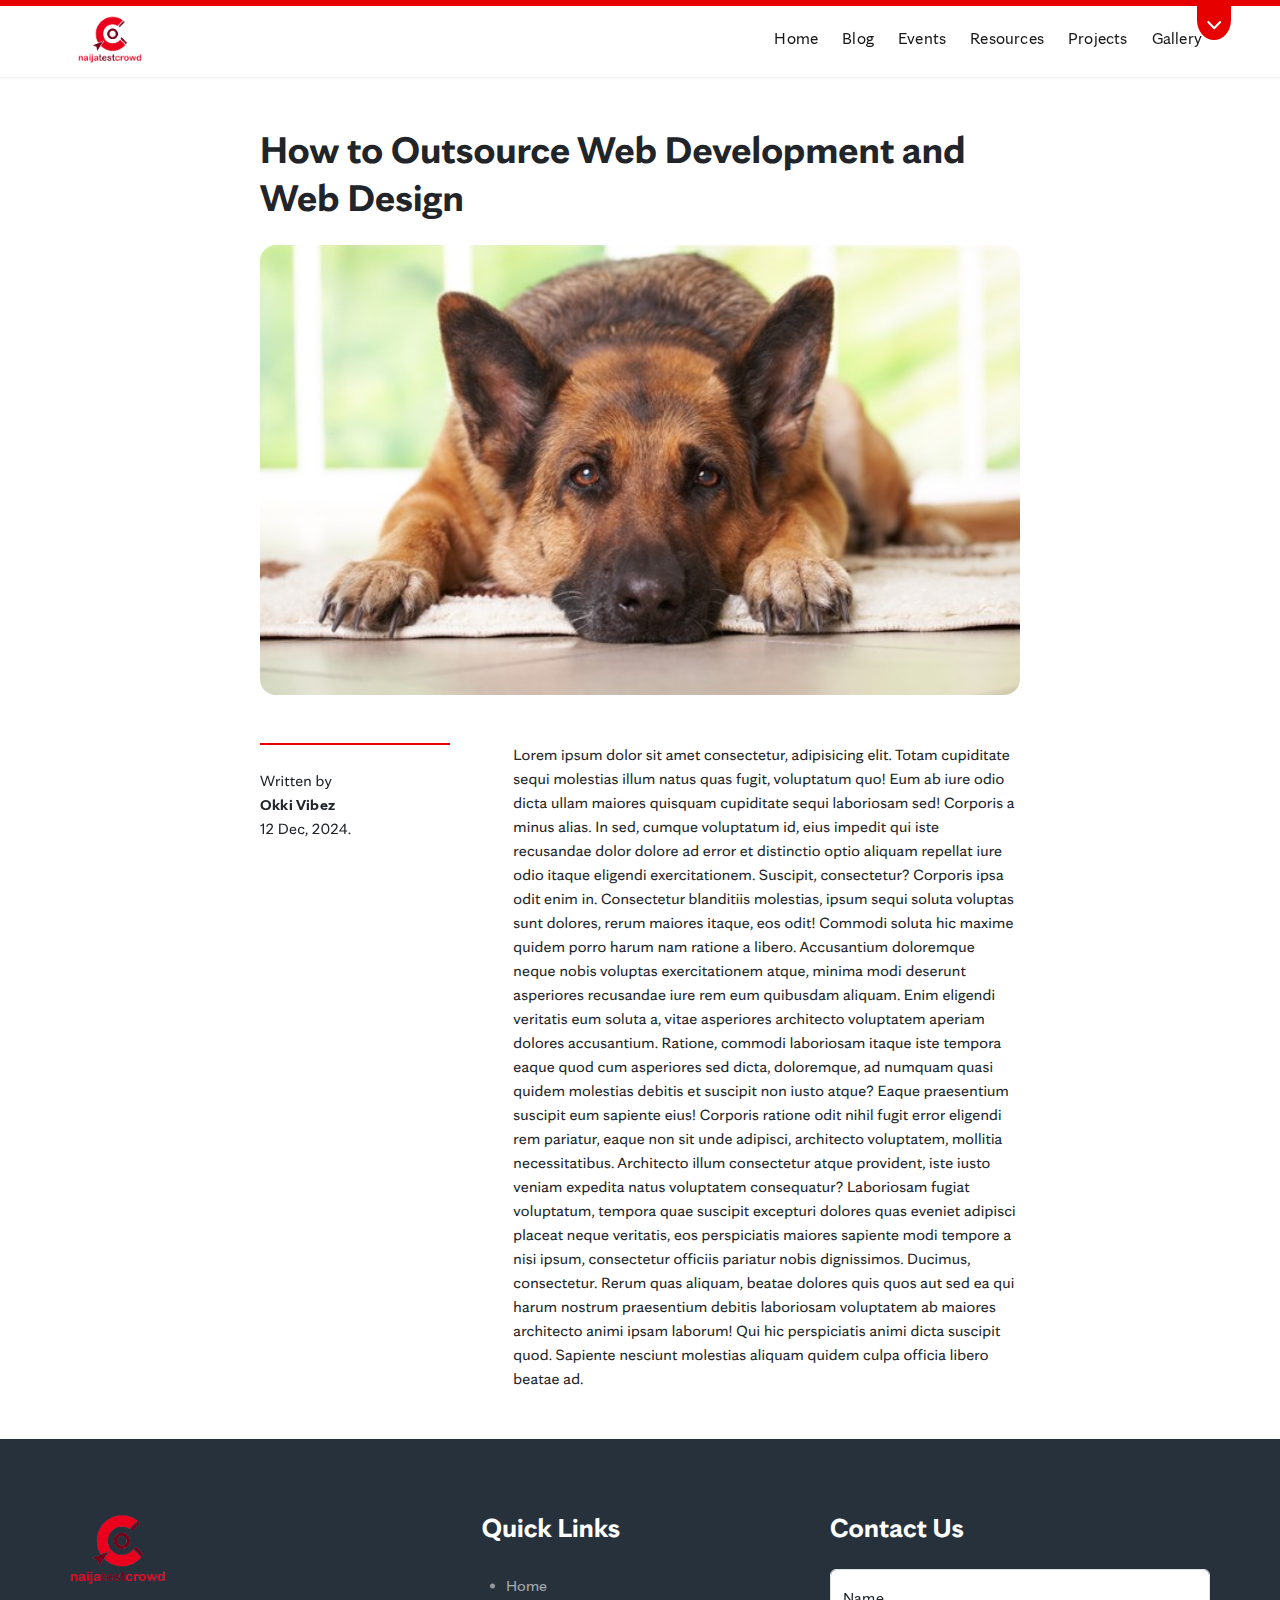
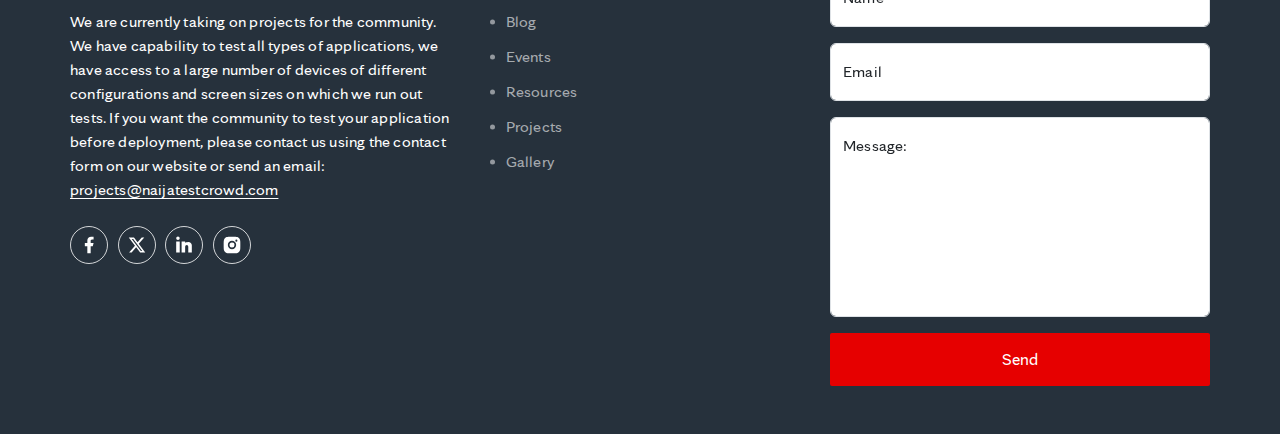
==== commit 685c15e3: "updates and new pages" ====
--- a/blog.html
+++ b/blog.html
@@ -20,9 +20,8 @@
 	</head>
 	<body>
 		<div class="v-page-wrapper">
-			<!-- <div class="v-mouse-ele"></div> -->
 			<!-- header @::start -->
-			<header class="v-header v-variant" id="v-page-header">
+			<header class="v-header" id="v-page-header">
 				<div class="v-subheader">
 					<div class="container-lg overflow-hidden">
 						<div class="d-flex align-items-center justify-content-between flex-wrap row-gap-3">
@@ -103,7 +102,7 @@
 									<a href="./" class="v-nav-link">Home</a>
 								</li>
 								<li class="v-each-nav-item">
-									<a href="./blog.html" class="v-nav-link">Blog</a>
+									<a href="./blogs.html" class="v-nav-link">Blog</a>
 								</li>
 								<li class="v-each-nav-item">
 									<a href="./events.html" class="v-nav-link">Events</a>
@@ -136,252 +135,48 @@
 			<!-- main @::body -->
 			<main class="v-main" id="v-page-main">
 				<!-- v-each-section @::start -->
-				<div id="v-hero" class="v-hero d-flex pb-5">
+				<div id="v-hero" class="v-hero d-flex py-5">
 					<section class="container-lg p-lg-0">
-						<div class="col-md-10 col-xl-8 col-xxl-7 mx-auto text-center d-flex flex-column row-gap-4 v-text-content my-5">
-							<div>
-								<h1 class="v-hero-title">Nigeria’s 1st <b class="v-289fh29b">Indigenous </b>Community of Software Testers</h1>
-							</div>
-							<div class="col-11 col-sm-10 mx-auto">
-								<span class="v-subtext">
-									Welcome to Naija Test Crowd. We are a community of qualified and certified Software testers and this platform is our home. We have
-									experienced testers in our ranks, some with well over 15 years of practising and others with a few years of practising. We also
-									teach and support newbies up till certification in software testing.
-								</span>
-							</div>
-							<div class="v-action-container mt-4">
-								<a href="" class="v-link-out">
-									<span class="v-text">Learn more </span>
-									<span class="v-icon">
-										<svg xmlns="http://www.w3.org/2000/svg" width="384" height="384" viewBox="0 0 24 24">
-											<rect width="24" height="24" fill="none" />
-											<path
-												fill="none"
-												stroke="currentColor"
-												stroke-linecap="round"
-												stroke-linejoin="round"
-												stroke-width="1.5"
-												d="M7 7h10m0 0v10m0-10L7 17" />
-										</svg>
-									</span>
-								</a>
-							</div>
-							<div class="v-banner-presentation mt-5">
-								<figure class="v-image w-100 overflow-hidden rounded-1">
-									<img src="./assets/media/images/awesome-feature.png" alt="" class="img-fluid" />
+						<div class="col-xl-8 mx-auto">
+							<article class="v-blog-page-content">
+								<h1 class="v-blog-title">How to Outsource Web Development and Web Design</h1>
+								<figure class="mt-4 v-image ratio-16x9 overflow-hidden" role="presentation">
+									<img src="./assets/media/images/5eaf95e89daa1.jpg" alt="" class="img-fluid w-100" />
 								</figure>
-							</div>
-						</div>
-					</section>
-				</div>
-				<!-- v-each-section @::end -->
-				<!-- v-each-section @::start -->
-				<div class="v-blogs">
-					<section class="v-blocks-container container p-sm-0">
-						<header class="v-section-header">
-							<h1 class="v-section-title">Read Our Blogs</h1>
-						</header>
-						<div class="row col-12 col-xl-10 mx-auto m-0 row-gap-5">
-							<div class="v-each-item col-12 col-md p-0">
-								<div class="v-each-item-inner mx-lg-2">
-									<div class="v-each-item-wrap">
-										<a href="">
-											<figure class="v-image-container">
-												<img src="./assets/media/images/5eaf95e89daa1.jpg" alt="" class="img-fluid" />
-											</figure>
-										</a>
-										<div
-											class="v-item-body-content d-flex flex-column align-items-center align-items-lg-start text-center text-lg-start row-gap-3 py-4 px-4">
-											<h4 class="v-item-title">Why it is Important Testers Address Ourselves Properly</h4>
-											<div class="d-flex flex-wrap column-gap-2 v-mid">
-												<div class="v-each">
-													<span class="v-icon">
-														<svg xmlns="http://www.w3.org/2000/svg" width="384" height="384" viewBox="0 0 24 24">
-															<rect width="24" height="24" fill="none" />
-															<path
-																fill="currentColor"
-																d="M7.75 2.5a.75.75 0 0 0-1.5 0v1.58c-1.44.115-2.384.397-3.078 1.092c-.695.694-.977 1.639-1.093 3.078h19.842c-.116-1.44-.398-2.384-1.093-3.078c-.694-.695-1.639-.977-3.078-1.093V2.5a.75.75 0 0 0-1.5 0v1.513C15.585 4 14.839 4 14 4h-4c-.839 0-1.585 0-2.25.013z" />
-															<path
-																fill="currentColor"
-																fill-rule="evenodd"
-																d="M2 12c0-.839 0-1.585.013-2.25h19.974C22 10.415 22 11.161 22 12v2c0 3.771 0 5.657-1.172 6.828S17.771 22 14 22h-4c-3.771 0-5.657 0-6.828-1.172S2 17.771 2 14zm15 2a1 1 0 1 0 0-2a1 1 0 0 0 0 2m0 4a1 1 0 1 0 0-2a1 1 0 0 0 0 2m-4-5a1 1 0 1 1-2 0a1 1 0 0 1 2 0m0 4a1 1 0 1 1-2 0a1 1 0 0 1 2 0m-6-3a1 1 0 1 0 0-2a1 1 0 0 0 0 2m0 4a1 1 0 1 0 0-2a1 1 0 0 0 0 2"
-																clip-rule="evenodd" />
-														</svg>
-													</span>
-													<span class="v-text">Feb - 2021</span>
+								<div class="mt-5">
+									<div class="v-blog-main-content">
+										<div class="row flex-column-reverse flex-xl-row align-items-start col-12 m-0 justify-content-between mt-5 row-gap-4">
+											<aside class="v-blog-details p-0 col-md-3">
+												<div class="v-detail d-flex flex-column pt-xl-4">
+													<span>Written by</span>
+													<strong>Okki Vibez</strong>
+													<span>12 Dec, 2024.</span>
 												</div>
-												<div class="v-each">
-													<span class="v-icon">
-														<svg xmlns="http://www.w3.org/2000/svg" width="384" height="384" viewBox="0 0 24 24">
-															<rect width="24" height="24" fill="none" />
-															<circle cx="12" cy="6" r="4" fill="currentColor" />
-															<path fill="currentColor" d="M20 17.5c0 2.485 0 4.5-8 4.5s-8-2.015-8-4.5S7.582 13 12 13s8 2.015 8 4.5" />
-														</svg>
-													</span>
-													<span class="v-text">Naija Test Crowd</span>
-												</div>
-											</div>
-											<div class="v-text-content mb-4">
-												<span class="v-subtext">
-													I have just spent the last 2 hours explaining to the management in my organisation why we failed to resource testers for our
-													on-going project. This has severely delayed test preparation activities and probably will delay the project. My employers
-													have...
-												</span>
-											</div>
-											<div class="v-link-container">
-												<a href="" class="v-link-out">
-													<span>Read More</span>
-													<span class="v-icon">
-														<svg xmlns="http://www.w3.org/2000/svg" width="384" height="384" viewBox="0 0 24 24">
-															<rect width="24" height="24" fill="none" />
-															<path
-																fill="none"
-																stroke="currentColor"
-																stroke-linecap="round"
-																stroke-linejoin="round"
-																stroke-width="1.5"
-																d="M7 7h10m0 0v10m0-10L7 17" />
-														</svg>
-													</span>
-												</a>
-											</div>
+											</aside>
+											<aside class="v-blog-content p-0 col-md-8">
+												<p>
+													Lorem ipsum dolor sit amet consectetur, adipisicing elit. Totam cupiditate sequi molestias illum natus quas fugit,
+													voluptatum quo! Eum ab iure odio dicta ullam maiores quisquam cupiditate sequi laboriosam sed! Corporis a minus alias. In
+													sed, cumque voluptatum id, eius impedit qui iste recusandae dolor dolore ad error et distinctio optio aliquam repellat iure
+													odio itaque eligendi exercitationem. Suscipit, consectetur? Corporis ipsa odit enim in. Consectetur blanditiis molestias,
+													ipsum sequi soluta voluptas sunt dolores, rerum maiores itaque, eos odit! Commodi soluta hic maxime quidem porro harum nam
+													ratione a libero. Accusantium doloremque neque nobis voluptas exercitationem atque, minima modi deserunt asperiores
+													recusandae iure rem eum quibusdam aliquam. Enim eligendi veritatis eum soluta a, vitae asperiores architecto voluptatem
+													aperiam dolores accusantium. Ratione, commodi laboriosam itaque iste tempora eaque quod cum asperiores sed dicta,
+													doloremque, ad numquam quasi quidem molestias debitis et suscipit non iusto atque? Eaque praesentium suscipit eum sapiente
+													eius! Corporis ratione odit nihil fugit error eligendi rem pariatur, eaque non sit unde adipisci, architecto voluptatem,
+													mollitia necessitatibus. Architecto illum consectetur atque provident, iste iusto veniam expedita natus voluptatem
+													consequatur? Laboriosam fugiat voluptatum, tempora quae suscipit excepturi dolores quas eveniet adipisci placeat neque
+													veritatis, eos perspiciatis maiores sapiente modi tempore a nisi ipsum, consectetur officiis pariatur nobis dignissimos.
+													Ducimus, consectetur. Rerum quas aliquam, beatae dolores quis quos aut sed ea qui harum nostrum praesentium debitis
+													laboriosam voluptatem ab maiores architecto animi ipsam laborum! Qui hic perspiciatis animi dicta suscipit quod. Sapiente
+													nesciunt molestias aliquam quidem culpa officia libero beatae ad.
+												</p>
+											</aside>
 										</div>
 									</div>
 								</div>
-							</div>
-							<div class="v-each-item col-12 col-md p-0">
-								<div class="v-each-item-inner mx-lg-2">
-									<div class="v-each-item-wrap">
-										<a href="">
-											<figure class="v-image-container">
-												<img src="./assets/media/images/5f285699172b0.gif" alt="" class="img-fluid" />
-											</figure>
-										</a>
-										<div
-											class="v-item-body-content d-flex flex-column align-items-center align-items-lg-start text-center text-lg-start row-gap-3 py-4 px-4">
-											<h4 class="v-item-title">Test Projects & Time Management</h4>
-											<div class="d-flex flex-wrap column-gap-2 v-mid">
-												<div class="v-each">
-													<span class="v-icon">
-														<svg xmlns="http://www.w3.org/2000/svg" width="384" height="384" viewBox="0 0 24 24">
-															<rect width="24" height="24" fill="none" />
-															<path
-																fill="currentColor"
-																d="M7.75 2.5a.75.75 0 0 0-1.5 0v1.58c-1.44.115-2.384.397-3.078 1.092c-.695.694-.977 1.639-1.093 3.078h19.842c-.116-1.44-.398-2.384-1.093-3.078c-.694-.695-1.639-.977-3.078-1.093V2.5a.75.75 0 0 0-1.5 0v1.513C15.585 4 14.839 4 14 4h-4c-.839 0-1.585 0-2.25.013z" />
-															<path
-																fill="currentColor"
-																fill-rule="evenodd"
-																d="M2 12c0-.839 0-1.585.013-2.25h19.974C22 10.415 22 11.161 22 12v2c0 3.771 0 5.657-1.172 6.828S17.771 22 14 22h-4c-3.771 0-5.657 0-6.828-1.172S2 17.771 2 14zm15 2a1 1 0 1 0 0-2a1 1 0 0 0 0 2m0 4a1 1 0 1 0 0-2a1 1 0 0 0 0 2m-4-5a1 1 0 1 1-2 0a1 1 0 0 1 2 0m0 4a1 1 0 1 1-2 0a1 1 0 0 1 2 0m-6-3a1 1 0 1 0 0-2a1 1 0 0 0 0 2m0 4a1 1 0 1 0 0-2a1 1 0 0 0 0 2"
-																clip-rule="evenodd" />
-														</svg>
-													</span>
-													<span class="v-text">Feb - 2021</span>
-												</div>
-												<div class="v-each">
-													<span class="v-icon">
-														<svg xmlns="http://www.w3.org/2000/svg" width="384" height="384" viewBox="0 0 24 24">
-															<rect width="24" height="24" fill="none" />
-															<circle cx="12" cy="6" r="4" fill="currentColor" />
-															<path fill="currentColor" d="M20 17.5c0 2.485 0 4.5-8 4.5s-8-2.015-8-4.5S7.582 13 12 13s8 2.015 8 4.5" />
-														</svg>
-													</span>
-													<span class="v-text">Naija Test Crowd</span>
-												</div>
-											</div>
-											<div class="v-text-content mb-4">
-												<span class="v-subtext">
-													This article was published on my LinkedIn page a few weeks ago, but since then i have had so many people ask questions about
-													it so i am publishing the article here too. Often times, projects do run out of time...
-												</span>
-											</div>
-											<div class="v-link-container">
-												<a href="" class="v-link-out">
-													<span>Read More</span>
-													<span class="v-icon">
-														<svg xmlns="http://www.w3.org/2000/svg" width="384" height="384" viewBox="0 0 24 24">
-															<rect width="24" height="24" fill="none" />
-															<path
-																fill="none"
-																stroke="currentColor"
-																stroke-linecap="round"
-																stroke-linejoin="round"
-																stroke-width="1.5"
-																d="M7 7h10m0 0v10m0-10L7 17" />
-														</svg>
-													</span>
-												</a>
-											</div>
-										</div>
-									</div>
-								</div>
-							</div>
-							<div class="v-each-item col-12 col-md p-0">
-								<div class="v-each-item-inner mx-lg-2">
-									<div class="v-each-item-wrap">
-										<a href="">
-											<figure class="v-image-container">
-												<img src="./assets/media/images/5ef3cde621858.png" alt="" class="img-fluid" />
-											</figure>
-										</a>
-										<div
-											class="v-item-body-content d-flex flex-column align-items-center align-items-lg-start text-center text-lg-start row-gap-3 py-4 px-4">
-											<h4 class="v-item-title">Why it is Important Testers Address Ourselves Properly</h4>
-											<div class="d-flex flex-wrap column-gap-2 v-mid">
-												<div class="v-each">
-													<span class="v-icon">
-														<svg xmlns="http://www.w3.org/2000/svg" width="384" height="384" viewBox="0 0 24 24">
-															<rect width="24" height="24" fill="none" />
-															<path
-																fill="currentColor"
-																d="M7.75 2.5a.75.75 0 0 0-1.5 0v1.58c-1.44.115-2.384.397-3.078 1.092c-.695.694-.977 1.639-1.093 3.078h19.842c-.116-1.44-.398-2.384-1.093-3.078c-.694-.695-1.639-.977-3.078-1.093V2.5a.75.75 0 0 0-1.5 0v1.513C15.585 4 14.839 4 14 4h-4c-.839 0-1.585 0-2.25.013z" />
-															<path
-																fill="currentColor"
-																fill-rule="evenodd"
-																d="M2 12c0-.839 0-1.585.013-2.25h19.974C22 10.415 22 11.161 22 12v2c0 3.771 0 5.657-1.172 6.828S17.771 22 14 22h-4c-3.771 0-5.657 0-6.828-1.172S2 17.771 2 14zm15 2a1 1 0 1 0 0-2a1 1 0 0 0 0 2m0 4a1 1 0 1 0 0-2a1 1 0 0 0 0 2m-4-5a1 1 0 1 1-2 0a1 1 0 0 1 2 0m0 4a1 1 0 1 1-2 0a1 1 0 0 1 2 0m-6-3a1 1 0 1 0 0-2a1 1 0 0 0 0 2m0 4a1 1 0 1 0 0-2a1 1 0 0 0 0 2"
-																clip-rule="evenodd" />
-														</svg>
-													</span>
-													<span class="v-text">Feb - 2021</span>
-												</div>
-												<div class="v-each">
-													<span class="v-icon">
-														<svg xmlns="http://www.w3.org/2000/svg" width="384" height="384" viewBox="0 0 24 24">
-															<rect width="24" height="24" fill="none" />
-															<circle cx="12" cy="6" r="4" fill="currentColor" />
-															<path fill="currentColor" d="M20 17.5c0 2.485 0 4.5-8 4.5s-8-2.015-8-4.5S7.582 13 12 13s8 2.015 8 4.5" />
-														</svg>
-													</span>
-													<span class="v-text">Naija Test Crowd</span>
-												</div>
-											</div>
-											<div class="v-text-content mb-4">
-												<span class="v-subtext">
-													Test tools can be used to support one or more testing activities. Such tools include:· Tools that are directly used in
-													testing, such as test execution tools and test data preparation tools· Tools that help to manage requirements, test
-													cases,...
-												</span>
-											</div>
-											<div class="v-link-container">
-												<a href="" class="v-link-out">
-													<span>Read More</span>
-													<span class="v-icon">
-														<svg xmlns="http://www.w3.org/2000/svg" width="384" height="384" viewBox="0 0 24 24">
-															<rect width="24" height="24" fill="none" />
-															<path
-																fill="none"
-																stroke="currentColor"
-																stroke-linecap="round"
-																stroke-linejoin="round"
-																stroke-width="1.5"
-																d="M7 7h10m0 0v10m0-10L7 17" />
-														</svg>
-													</span>
-												</a>
-											</div>
-										</div>
-									</div>
-								</div>
-							</div>
+							</article>
 						</div>
 					</section>
 				</div>
--- a/assets/style/default.css
+++ b/assets/style/default.css
@@ -30,7 +30,6 @@
 
 	--primary-clr-variant: 230, 0, 0;
 	--primary-clr: rgba(var(--primary-clr-variant), 1);
-	--primary-clr-dark: rgb(35, 84, 56);
 
 	/* themes */
 }
@@ -97,7 +96,6 @@
 }
 ::selection {
 	background-color: rgba(var(--primary-clr-variant), 0.2);
-	color: var(--primary-clr-dark);
 }
 :is(.modal, .offcanvas) .btn-close {
 	box-shadow: 0 0 0 0.25rem transparent;
--- a/assets/style/header.css
+++ b/assets/style/header.css
@@ -1,4 +1,4 @@
-.v-header {
+#v-page-header {
 	position: sticky;
 	top: 0;
 	background-color: var(--white);
@@ -6,18 +6,18 @@
 	padding: 0 0 0.85rem;
 	box-shadow: rgba(149, 157, 165, 0.2) 0px 1px 2px;
 }
-.v-header .v-header-logo .v-image {
+#v-page-header .v-header-logo .v-image {
 	max-width: 4rem;
 }
-.v-header .v-nav-links-wrapper {
+#v-page-header .v-nav-links-wrapper {
 	column-gap: 1.5rem;
 }
-.v-header .v-nav-links-wrapper .v-nav-link {
+#v-page-header .v-nav-links-wrapper .v-nav-link {
 	font-size: 1.05rem;
 	color: rgba(var(--dark-variant), 0.9);
 	position: relative;
 }
-.v-header .v-nav-links-wrapper .v-nav-link::before {
+#v-page-header .v-nav-links-wrapper .v-nav-link::before {
 	content: "";
 	width: 100%;
 	height: 1.5px;
@@ -30,7 +30,7 @@
 	opacity: 0.7;
 	background-color: var(--primary-clr);
 }
-.v-header .v-nav-links-wrapper .v-nav-link:hover::before {
+#v-page-header .v-nav-links-wrapper .v-nav-link:hover::before {
 	transform-origin: left;
 	opacity: 1;
 	transform: scaleX(1) translateY(1.5px);
@@ -53,7 +53,7 @@
 .v-mouse-ele.active {
 	opacity: 1;
 }
-.v-header .v-subheader {
+#v-page-header .v-subheader {
 	background-color: var(--primary-clr);
 	padding: 3px;
 	position: relative;
@@ -61,17 +61,17 @@
 	grid-template-rows: 0fr;
 	transition: grid-template-rows 300ms ease-in-out;
 }
-.v-header .v-subheader.active {
+#v-page-header .v-subheader.active {
 	grid-template-rows: 1fr;
 }
-.v-header .v-subheader .v-toggle-lg-screen-auth-dropdown {
+#v-page-header .v-subheader .v-toggle-lg-screen-auth-dropdown {
 	position: absolute;
 	top: 0;
 	right: 3.8%;
 	transition: 300ms ease-in-out;
 	transform: translate(0);
 }
-.v-header .v-subheader .v-toggle-lg-screen-auth-dropdown .v-toggler {
+#v-page-header .v-subheader .v-toggle-lg-screen-auth-dropdown .v-toggler {
 	--r: 50%;
 	--pad: 4px;
 	display: flex;
@@ -83,22 +83,22 @@
 	border-radius: 0 0 var(--r) var(--r);
 	transition: 300ms ease-in-out;
 }
-.v-header .v-subheader.active .v-toggle-lg-screen-auth-dropdown {
+#v-page-header .v-subheader.active .v-toggle-lg-screen-auth-dropdown {
 	transform: translate(0, calc(100% + 1.8rem));
 }
-.v-header .v-subheader.active .v-toggle-lg-screen-auth-dropdown .v-toggler {
+#v-page-header .v-subheader.active .v-toggle-lg-screen-auth-dropdown .v-toggler {
 	--r: 50%;
 	border-radius: var(--r);
 	padding: var(--pad);
 }
-.v-header .v-subheader:not(.active) .v-toggle-lg-screen-auth-dropdown .v-toggler:hover {
+#v-page-header .v-subheader:not(.active) .v-toggle-lg-screen-auth-dropdown .v-toggler:hover {
 	--new-r: calc(var(--r) - 4%);
 	padding-top: calc(var(--pad) + 20px);
-	padding-bottom: calc(var(--pad) + 2px);
+	padding-bottom: calc(var(--pad) + 1px);
 	border-end-end-radius: var(--new-r);
 	border-end-start-radius: var(--new-r);
 }
-.v-header .v-subheader .v-subheader-link {
+#v-page-header .v-subheader .v-subheader-link {
 	display: flex;
 	align-items: center;
 	column-gap: 8px;
@@ -108,11 +108,11 @@
 	text-underline-offset: 4px;
 	transition: 300ms ease-in-out;
 }
-.v-header .v-subheader .v-subheader-link:hover {
+#v-page-header .v-subheader .v-subheader-link:hover {
 	text-decoration-color: rgba(var(--white-variant), 0.9);
 	text-underline-offset: 1.5px;
 }
-.v-header .v-subheader .v-subheader-link svg {
+#v-page-header .v-subheader .v-subheader-link svg {
 	--size: 1.2rem;
 }
 
--- a/assets/style/index.css
+++ b/assets/style/index.css
@@ -7,14 +7,6 @@
 	font-size: 1.15rem;
 	opacity: 0.8;
 }
-/* .v-289fh29b {
-	transition: 300ms ease-in-out;
-}
-.v-289fh29b.active {
-	background-color: var(--primary-clr);
-	color: var(--white);
-} */
-
 .v-text-content .v-action-container .v-link-out {
 	padding: 0.8rem 2rem;
 	border: 1px solid var(--primary-clr);
@@ -122,6 +114,7 @@
 }
 .v-blogs .v-item-body-content {
 	flex-grow: 1;
+	background-color: var(--white);
 }
 .v-blogs .v-text-content .v-subtext {
 	font-size: 0.95rem;
@@ -155,7 +148,200 @@
 	outline: 2px solid var(--primary-clr);
 	outline-offset: 0px;
 }
-
 .v-blogs .v-each-item .v-link-container .v-link-out:hover {
 	outline-offset: 3px;
 }
+/* blogs page */
+.v-others {
+	background-color: var(--white);
+	padding: 1.5rem 1rem;
+	border-radius: 6px;
+	box-shadow: rgba(149, 157, 165, 0.2) 0px 8px 24px;
+}
+.v-others .v-form-input-inner {
+	position: relative;
+}
+.v-others .form-control {
+	min-height: 2.8rem;
+}
+.v-others .form-control:focus {
+	border-color: var(--primary-clr);
+}
+.v-others .form-control::placeholder {
+	font-size: 0.98rem;
+	color: var(--form-control-text-clr);
+}
+.v-others .v-form-input-inner.has-icon-right .form-control {
+	padding-right: 2.8rem;
+}
+.v-others .v-form-input-inner.has-icon-left .form-control {
+	padding-left: 2.8rem;
+}
+.v-others .has-icon-left .v-icon,
+.v-others .has-icon-right .v-icon {
+	position: absolute;
+	color: var(--form-control-text-clr);
+	top: 50%;
+}
+.v-others .has-icon-left .v-icon {
+	transform: translate(-50%, -50%);
+	left: 1.5rem;
+}
+.v-others .has-icon-right .v-icon {
+	transform: translate(0%, -50%);
+	right: 1rem;
+}
+.v-others .v-form-input-inner .v-icon svg {
+	--size: 1.8rem;
+}
+.v-others .v-list-container {
+	display: flex;
+	align-items: stretch;
+	gap: 1rem;
+	flex-wrap: nowrap;
+	overflow-x: auto;
+}
+.v-list-container .v-each-list-item {
+	min-width: 180px;
+}
+.v-list-container .v-item {
+	color: var(--dark);
+	flex-direction: column;
+	row-gap: 1rem;
+}
+.v-list-container .v-item .v-image {
+	--size: auto;
+	min-width: var(--size);
+	width: var(--size);
+	aspect-ratio: 16/9;
+	overflow: hidden;
+	border-radius: 3px;
+}
+.v-list-container .v-item .v-image .img-fluid {
+	width: 100%;
+	height: 100%;
+}
+.v-list-container .v-item .v-text {
+	--clamp-size: 4;
+	display: -webkit-box;
+	display: -moz-box;
+	-moz-box-orient: vertical;
+	-webkit-box-orient: vertical;
+	box-orient: vertical;
+	-webkit-line-clamp: var(--clamp-size);
+	line-clamp: var(--clamp-size);
+	text-overflow: ellipsis;
+	overflow: hidden;
+	line-height: 1.25;
+	font-size: 0.95rem;
+	opacity: 0.8;
+}
+.v-others .v-form .v-form-input {
+	min-width: 260px;
+}
+
+/* blog page */
+.v-blog-page-content .v-image {
+	max-height: 450px;
+	display: flex;
+	align-items: center;
+	justify-content: center;
+	border-radius: 1rem;
+}
+
+/* events page */
+.v-event-listing {
+	display: flex;
+	flex-direction: column;
+	row-gap: 1rem;
+}
+.v-event-listing .v-each-list-item .v-image {
+	width: 100%;
+	max-width: 100%;
+	overflow: hidden;
+	border-radius: 5px;
+}
+.v-event-listing .v-each-list-item .v-image .img-fluid {
+	width: 100%;
+	height: 100%;
+	-o-object-position: center;
+	object-position: center;
+	-o-object-fit: cover;
+	object-fit: cover;
+}
+.v-event-listing .v-events-container .v-each-event:not(:last-child) {
+	border-bottom: 1px solid rgba(var(--dark-variant), 20%);
+	padding-bottom: 2rem;
+}
+
+/*  */
+#v-listen #v-three-cards-display .v-three-cards-display-inner {
+	row-gap: 2rem;
+	margin: 2rem auto;
+}
+#v-listen #v-three-cards-display .each-card-inner {
+	--p: 1rem;
+	--r: 1.2rem;
+	--primary-clr: rgba(38, 49, 60);
+	border: 1px solid var(--border-color-black);
+	justify-content: space-evenly;
+	height: 100%;
+	white-space: pre-wrap;
+	padding: var(--p);
+	background-color: var(--primary-clr);
+	color: var(--white);
+	border-radius: var(--r);
+}
+#v-listen #v-three-cards-display .each-card-inner {
+	padding: 2rem;
+}
+#v-listen #v-three-cards-display .each-card-inner .v-image-container {
+	aspect-ratio: 16 / 9;
+	overflow: hidden;
+	display: flex;
+	justify-content: center;
+	align-items: center;
+	border-radius: 10px;
+}
+#v-three-cards-display .each-card-inner .img-fluid {
+	height: 100%;
+	width: 100%;
+	object-fit: cover;
+	-o-object-fit: cover;
+	object-position: center;
+	-o-object-position: center;
+}
+#v-listen #v-three-cards-display .each-card-inner .v-each-card-body {
+	display: flex;
+	flex-direction: column;
+	row-gap: 4.5rem;
+	text-align: start;
+	padding: 1rem 0 0;
+	margin-top: 10px;
+}
+
+#v-listen #v-three-cards-display .each-card-inner .v-each-card-body .v-top {
+	row-gap: 0.6rem;
+}
+
+#v-listen #v-three-cards-display .each-card-inner .v-each-card-body .v-top .v-date {
+	color: var(--dark-grey);
+}
+
+#v-listen #v-three-cards-display .each-card-inner .v-each-card-body .v-card-inner-title {
+	color: var(--black-var);
+	font-size: 1.4rem;
+	font-family: var(--font-family-heavy);
+	font-weight: 800;
+	height: 100px;
+	max-height: 100px;
+	overflow: hidden;
+	text-overflow: ellipsis;
+}
+
+#v-listen #v-three-cards-display .each-card-inner .v-bottom {
+	display: flex;
+	align-items: center;
+	justify-content: space-between;
+	color: var(--black-var);
+}
--- a/assets/style/media-query.css
+++ b/assets/style/media-query.css
@@ -33,6 +33,31 @@
 }
 
 @media all and (min-width: 1200px) {
+	.v-sticky-aside {
+		position: -webkit-sticky;
+		position: sticky;
+		top: 5.5rem;
+	}
+	.v-others .v-list-container {
+		flex-direction: column;
+	}
+	.v-list-container .v-item {
+		flex-direction: row;
+	}
+	.v-list-container .v-item .v-image {
+		--size: 80px;
+	}
+	.v-list-container .v-item .v-text {
+		--clamp-size: 2;
+		text-wrap: balance;
+	}
+	.v-blog-page-content .v-blog-details {
+		position: sticky;
+		top: 5.5rem;
+	}
+	.v-blog-page-content .v-blog-details .v-detail {
+		border-top: 2px solid var(--primary-clr);
+	}
 }
 
 /* max widths */
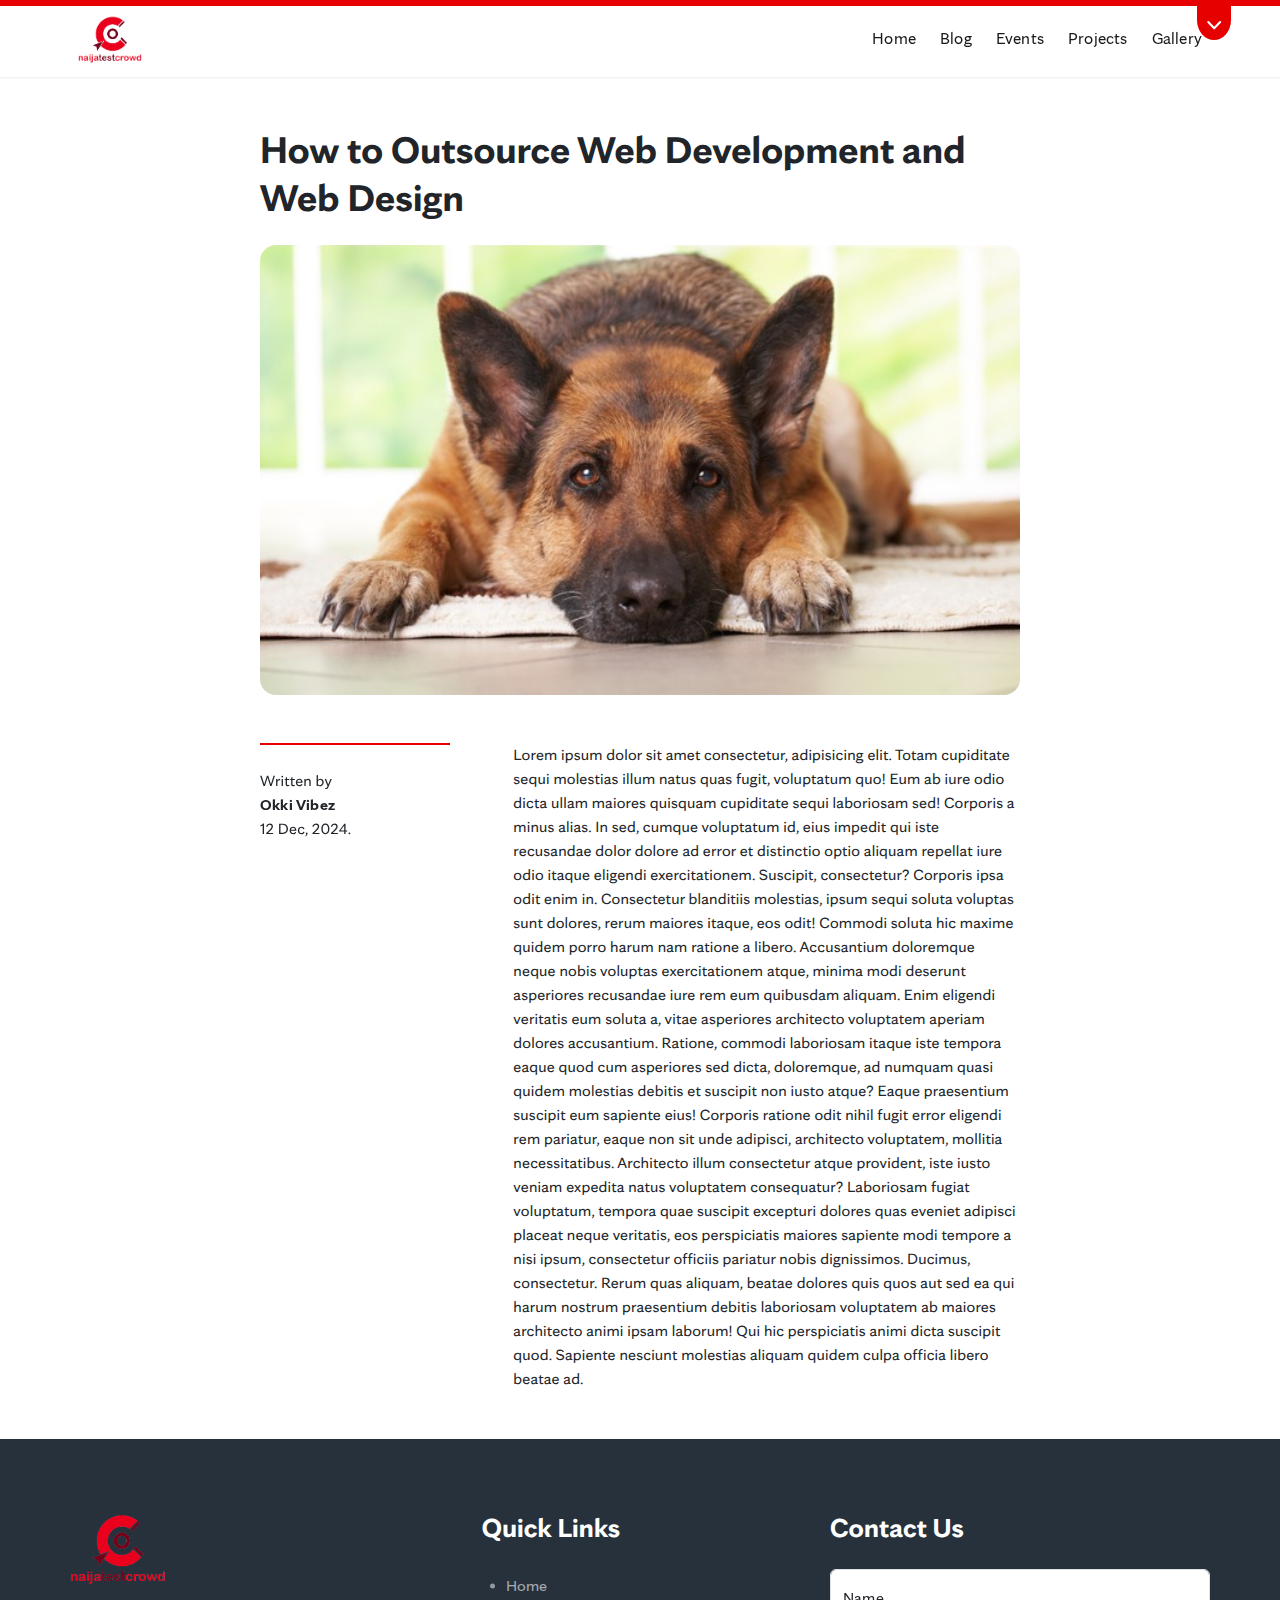
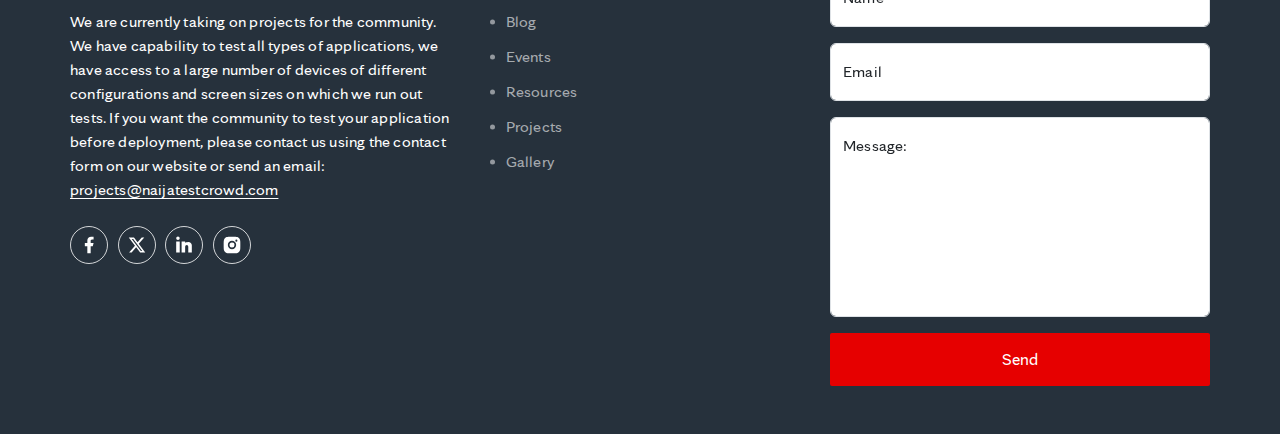
==== commit 70772a38: "..." ====
--- a/blog.html
+++ b/blog.html
@@ -16,7 +16,7 @@
 		<link rel="stylesheet" type="text/css" href="./assets/style/footer.css" />
 		<link rel="stylesheet" type="text/css" href="./assets/style/media-query.css" />
 
-		<title>Home</title>
+		<title>Blog</title>
 	</head>
 	<body>
 		<div class="v-page-wrapper">
@@ -107,9 +107,7 @@
 								<li class="v-each-nav-item">
 									<a href="./events.html" class="v-nav-link">Events</a>
 								</li>
-								<li class="v-each-nav-item">
-									<a href="./resources.html" class="v-nav-link">Resources</a>
-								</li>
+
 								<li class="v-each-nav-item">
 									<a href="./projects.html" class="v-nav-link">Projects</a>
 								</li>
@@ -324,22 +322,19 @@
 					<nav class="v-nav-links-container">
 						<ul class="v-nav-links-wrapper d-flex flex-column">
 							<li class="v-each-nav-item">
-								<a href="" class="v-nav-link">Home</a>
-							</li>
-							<li class="v-each-nav-item">
-								<a href="" class="v-nav-link">Blog</a>
-							</li>
-							<li class="v-each-nav-item">
-								<a href="" class="v-nav-link">Events</a>
-							</li>
-							<li class="v-each-nav-item">
-								<a href="" class="v-nav-link">Resources</a>
-							</li>
-							<li class="v-each-nav-item">
-								<a href="" class="v-nav-link">Projects</a>
-							</li>
-							<li class="v-each-nav-item">
-								<a href="" class="v-nav-link">Gallery</a>
+								<a href="./index.html" class="v-nav-link">Home</a>
+							</li>
+							<li class="v-each-nav-item">
+								<a href="./blogs.html" class="v-nav-link">Blog</a>
+							</li>
+							<li class="v-each-nav-item">
+								<a href="./events.html" class="v-nav-link">Events</a>
+							</li>
+							<li class="v-each-nav-item">
+								<a href="./projects.html" class="v-nav-link">Projects</a>
+							</li>
+							<li class="v-each-nav-item">
+								<a href="./gallery.html" class="v-nav-link">Gallery</a>
 							</li>
 						</ul>
 					</nav>
--- a/assets/style/index.css
+++ b/assets/style/index.css
@@ -1,7 +1,49 @@
+.v-hero.has-bg-image {
+	height: 450px;
+	position: relative;
+	overflow: hidden;
+}
+.v-hero.has-bg-image .v-bg-presentation {
+	position: absolute;
+	overflow: hidden;
+	inset: 0;
+}
+.v-hero.has-bg-image .v-hero-page-content {
+	height: 100%;
+	display: grid;
+	place-content: center;
+}
+.v-hero.has-bg-image .v-bg-presentation::before {
+	content: "";
+	background-color: rgba(var(--dark-variant), 50%);
+	backdrop-filter: blur(2px);
+	position: absolute;
+	inset: 0;
+}
+.v-hero.has-bg-image .v-bg-presentation .img-fluid {
+	height: 100%;
+	width: 100%;
+	object-position: center;
+	-o-object-position: center;
+	-o-object-fit: cover;
+	object-fit: cover;
+}
 .v-text-content .v-hero-title {
 	font-size: 2.35rem;
 	position: relative;
+}
+.v-text-content:not(.index) .v-hero-title {
 	transition: 300ms ease-in-out;
+	color: unset;
+	background-color: transparent;
+	-moz-background-clip: text;
+	-webkit-background-clip: text;
+	background-clip: text;
+	background-image: linear-gradient(to right bottom, #fff 30%, hsla(0, 0%, 100%, 0.5));
+	-webkit-text-stroke: 0.4px #ffffff80;
+	-webkit-text-fill-color: transparent;
+	text-shadow: -1px -1px 0 hsla(0, 0%, 100%, 0.2), 1px 1px 0 rgba(0, 0, 0, 0.1);
+	word-wrap: break-word;
 }
 .v-text-content .v-subtext {
 	font-size: 1.15rem;
@@ -200,9 +242,11 @@
 	gap: 1rem;
 	flex-wrap: nowrap;
 	overflow-x: auto;
+	scroll-snap-type: x mandatory;
 }
 .v-list-container .v-each-list-item {
 	min-width: 180px;
+	scroll-snap-align: start;
 }
 .v-list-container .v-item {
 	color: var(--dark);
@@ -233,7 +277,7 @@
 	text-overflow: ellipsis;
 	overflow: hidden;
 	line-height: 1.25;
-	font-size: 0.95rem;
+	font-size: 0.9rem;
 	opacity: 0.8;
 }
 .v-others .v-form .v-form-input {
--- a/assets/style/media-query.css
+++ b/assets/style/media-query.css
@@ -18,6 +18,9 @@
 }
 
 @media all and (min-width: 768px) {
+	.v-hero.has-bg-image {
+		height: 600px;
+	}
 }
 
 @media all and (min-width: 800px) {
